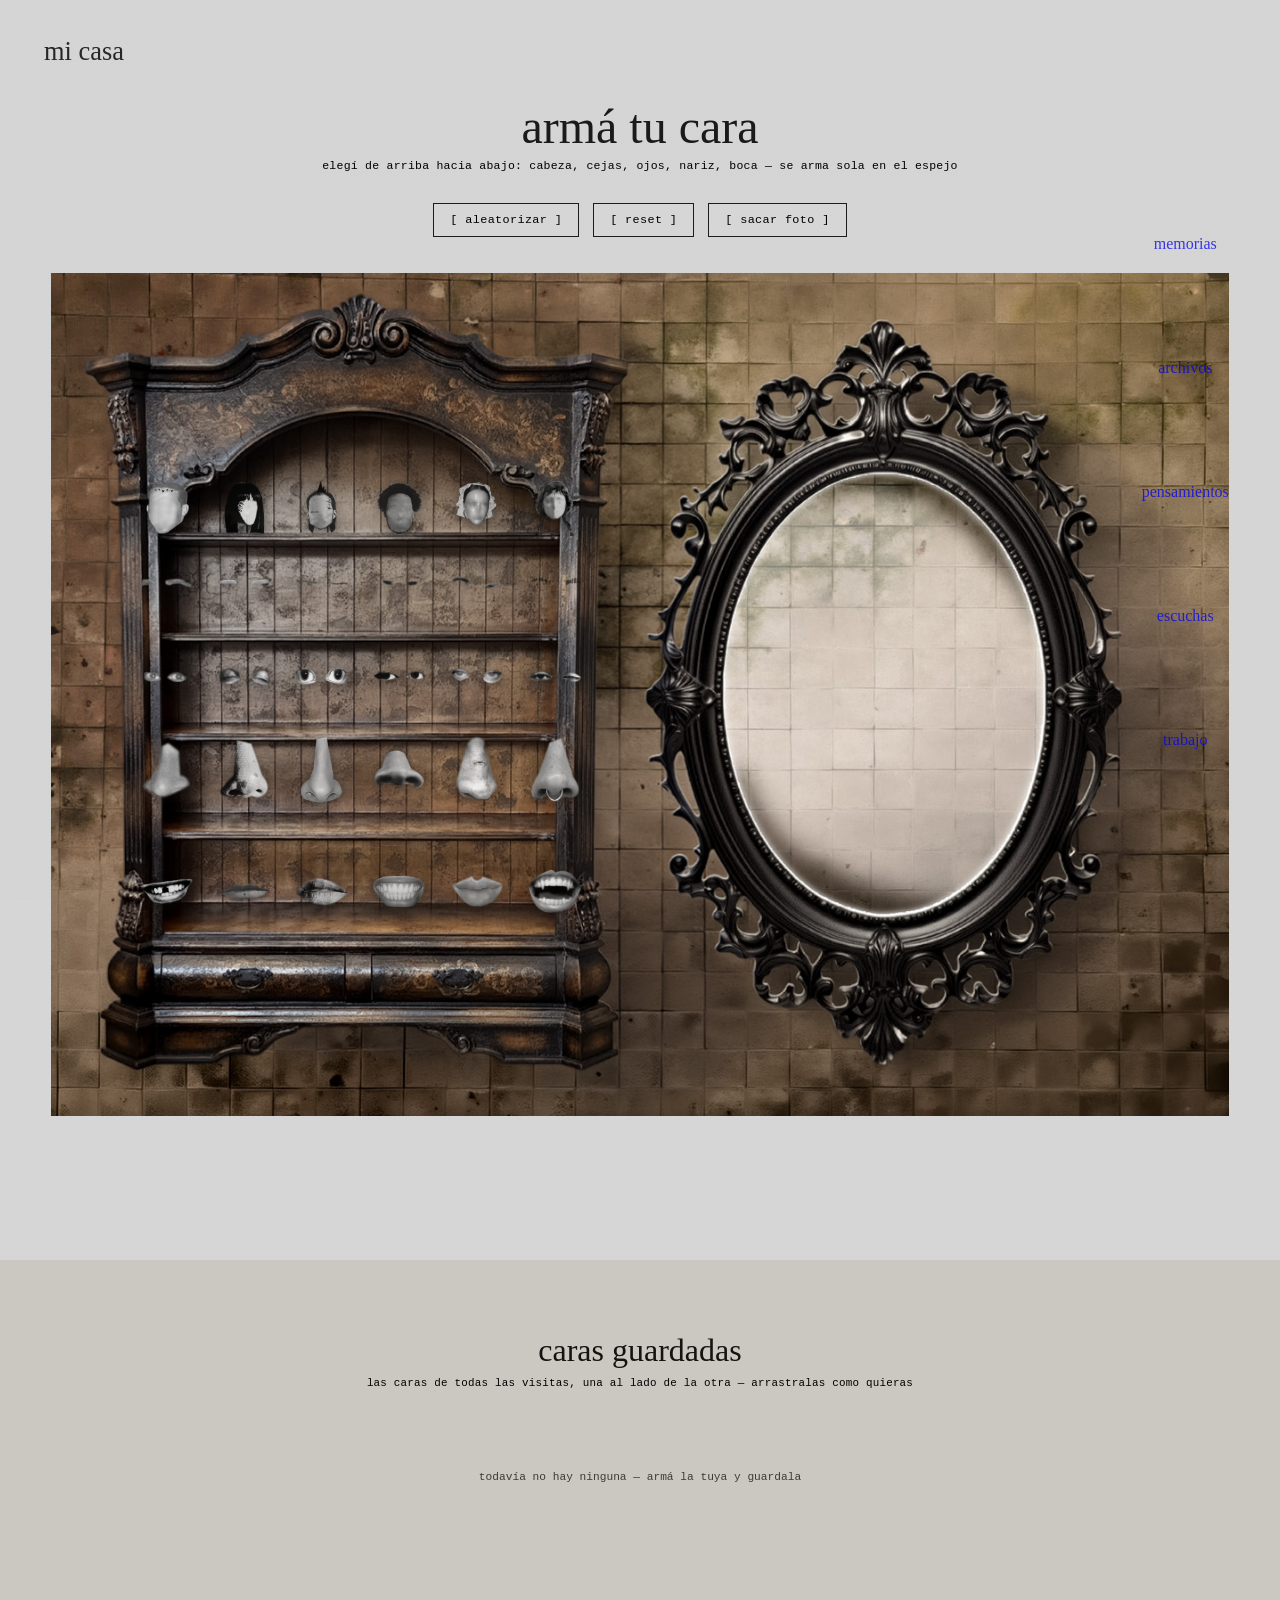
==== armate-tu-cara.html @ b14b47c4 "Armá tu cara: galería compartida de caras guardadas, con nombre "Sacar foto" ahora abre GUARDAR.EXE " ====
<!doctype html>
<html lang="es">
<head>
<meta charset="UTF-8">
<meta name="viewport" content="width=device-width, initial-scale=1.0">
<title>Armá tu cara — Sala de juegos — Mi Casa</title>
<link rel="stylesheet" href="style.css">
<style>

  :root { --room-paper: #D6D6D6; }

  html, body { margin: 0; min-height: 100%; }
  body { background: var(--room-paper); }

  .grain {
    position: fixed;
    inset: 0;
    pointer-events: none;
    opacity: 0.045;
    mix-blend-mode: multiply;
    background-image: url("data:image/svg+xml,%3Csvg xmlns='http://www.w3.org/2000/svg' width='120' height='120'%3E%3Cfilter id='n'%3E%3CfeTurbulence type='fractalNoise' baseFrequency='0.9' numOctaves='2' stitchTiles='stitch'/%3E%3C/filter%3E%3Crect width='100%25' height='100%25' filter='url(%23n)'/%3E%3C/svg%3E");
  }

  .home-anchor {
    position: fixed;
    top: 36px;
    left: 44px;
    font-family: 'Cardinal', serif;
    font-size: 1.65rem;
    color: var(--ink);
    text-decoration: none;
    opacity: 0.82;
    z-index: 30;
  }
  .home-anchor:hover { opacity: 1; text-decoration: none; }

  .umbrales {
    position: fixed;
    top: 50%;
    transform: translateY(-50%);
    right: 4vw;
    z-index: 30;
    display: flex;
    flex-direction: column;
    align-items: center;
    gap: 22px;
  }
  .umbral { display: flex; flex-direction: column; align-items: center; gap: 6px; text-decoration: none; }
  .umbral img {
    height: 78px; width: auto; display: block; opacity: 0.75;
    filter: drop-shadow(0 8px 14px rgba(32,29,25,0.18));
    transition: transform 0.35s cubic-bezier(.2,.8,.3,1), opacity 0.35s ease;
  }
  .umbral-label { font-family: 'Cardinal', serif; font-size: 1rem; color: var(--ink); opacity: 0.75; }
  .umbral:hover img { transform: scale(1.1); opacity: 1; }

  /* ---------- armá tu cara ---------- */
  .room-wrap {
    position: relative;
    z-index: 5;
    padding: 11vh 0 10vh 0;
  }

  .room-title {
    font-family: 'Cardinal', serif;
    font-size: 3rem;
    color: var(--ink);
    opacity: 0.88;
    text-align: center;
    margin: 0 9vw 0.5vh 9vw;
  }

  .room-subtitle {
    font-family: ui-monospace, 'SFMono-Regular', Menlo, Consolas, monospace;
    font-size: 0.72rem;
    color: var(--mist);
    letter-spacing: 0.02em;
    text-align: center;
    margin: 0 9vw 3.5vh 9vw;
  }

  .toolbar {
    display: flex;
    justify-content: center;
    gap: 14px;
    margin: 0 0 4vh 0;
  }
  .toolbar button {
    background: var(--room-paper);
    border: 1px solid #1C1C1A;
    color: var(--ink);
    font-family: ui-monospace, 'SFMono-Regular', Menlo, Consolas, monospace;
    font-size: 0.74rem;
    letter-spacing: 0.03em;
    padding: 9px 16px;
    cursor: inherit;
  }
  .toolbar button:active { background: #bcbab0; }

  /* ---------- escena de escritorio: mueble + espejo tal cual el fondo ---------- */
  .scene-wrap { width: min(92vw, 1322px); margin: 0 auto; }

  .scene {
    position: relative;
    width: 100%;
    aspect-ratio: 1322 / 946;
    background-image: url('assets/fondobano.jpg');
    background-size: 100% 100%;
  }

  .shelf-row {
    position: absolute;
    left: 6.8%;
    width: 39%;
    display: flex;
    align-items: center;
    gap: 1.4%;
    overflow: hidden;
  }
  .shelf-row[data-row="cabeza"] { top: 24.6%; height: 6.6%; }
  .shelf-row[data-row="cejas"]  { top: 31.2%; height: 11.1%; }
  .shelf-row[data-row="ojos"]   { top: 42.3%; height: 11.1%; }
  .shelf-row[data-row="nariz"]  { top: 53.4%; height: 11.1%; }
  .shelf-row[data-row="boca"]   { top: 64.5%; height: 17.8%; }

  /* cada miniatura reparte un espacio igual dentro de su fila (nunca
     se sale del mueble) y la imagen se contiene adentro preservando
     su propia relación de aspecto */
  .shelf-row .thumb-btn {
    flex: 1 1 0;
    min-width: 0;
    height: 100%;
    display: flex;
    align-items: center;
    justify-content: center;
  }
  .shelf-row .thumb-btn img { max-width: 100%; max-height: 100%; width: auto; height: auto; }

  .thumb-btn {
    background: none;
    border: none;
    padding: 0;
    margin: 0;
    cursor: inherit;
    display: block;
  }
  .thumb-btn img {
    height: 100%;
    width: auto;
    display: block;
    pointer-events: none;
    filter: drop-shadow(0 3px 5px rgba(20,18,15,0.45));
    opacity: 0.92;
    transition: transform 0.18s cubic-bezier(.3,1.6,.4,1), filter 0.18s ease, opacity 0.18s ease;
  }
  .thumb-btn:hover img { transform: scale(1.14); opacity: 1; }
  .thumb-btn.is-selected img {
    opacity: 1;
    filter: drop-shadow(0 3px 5px rgba(20,18,15,0.45)) drop-shadow(0 0 9px rgba(255,214,140,0.85));
  }
  .thumb-btn.is-pop img { animation: thumb-pop 0.32s cubic-bezier(.3,1.6,.4,1); }
  @keyframes thumb-pop {
    0%   { transform: scale(1); }
    45%  { transform: scale(1.32); }
    100% { transform: scale(1.14); }
  }

  /* cara dentro del espejo — ver spec: cada capa position:absolute,
     left:50%, translateX(-50%), top/width propios (--t/--w/--l), con
     z-index fijo por capa. --l existe para poder correr el centro
     horizontal de una pieza puntual si algún asset queda descentrado */
  .mirror-face {
    position: absolute;
    left: 57.0%;
    top: 23.7%;
    width: 27.3%;
    height: 52.6%;
  }
  .face-layer {
    position: absolute;
    left: var(--l, 50%);
    top: var(--t, 0%);
    width: var(--w, 100%);
    transform: translateX(-50%) scale(0.88);
    opacity: 0;
    transition: opacity 0.26s ease, transform 0.26s cubic-bezier(.3,1.3,.4,1), top 0.3s ease;
    pointer-events: none;
  }
  .face-layer.is-visible { opacity: 1; transform: translateX(-50%) scale(1); }
  .face-layer img { display: block; width: 100%; height: auto; }
  /* cejas/ojos/nariz/boca se pueden arrastrar una vez elegidas (la
     cabeza no: es la base de todo lo demás) — ver makeLayerDraggable */
  .face-layer:not([data-layer="cabeza"]).is-visible {
    pointer-events: auto;
    cursor: grab;
    touch-action: none;
  }
  .face-layer.is-dragging {
    cursor: grabbing;
    z-index: 10;
    transition: none; /* 1:1 con el mouse mientras se arrastra, sin el easing normal */
  }
  /* el enunciado daba top:30/36/48/62 asumiendo que el dibujo arranca
     justo en el borde superior de cada PNG — en la práctica cada
     pieza tiene su propio margen transparente interno (bbox de alpha
     bien adentro del lienzo de 1080x1080), y la cabeza (--w:100%)
     tampoco llena el contenedor entero. Estos valores son solo el
     estado inicial antes de que corra el script: en cuanto se elige
     (o se randomiza) una pieza, applyDynamicPositions() los pisa según
     qué cabeza está puesta — ver CABEZA_ANCHORS más abajo. */
  .face-layer[data-layer="cabeza"] { z-index: 1; --t: 6%;    --w: 112%; }
  .face-layer[data-layer="cejas"]  { z-index: 4; --t: 25.7%; --w: 42%; }
  .face-layer[data-layer="ojos"]   { z-index: 3; --t: 32.3%; --w: 42%; }
  .face-layer[data-layer="nariz"]  { z-index: 2; --t: 41.3%; --w: 14%; }
  .face-layer[data-layer="boca"]   { z-index: 2; --t: 48.5%; --w: 26%; }

  /* ---------- mobile: espejo fijo arriba + filas apiladas scrolleables ---------- */
  .mobile-mirror, .rows-mobile { display: none; }

  @media (max-width: 720px) {
    .home-anchor { top: 20px; left: 20px; font-size: 1.3rem; }
    .umbrales {
      top: auto; bottom: 0; left: 0; right: 0; transform: none;
      width: 100%; flex-direction: row; justify-content: center; gap: 26px;
      padding: 18px 0 12px 0;
      background-image: url('assets/barra.jpg'); background-size: cover; background-position: center;
    }
    .umbral img { height: 40px; filter: drop-shadow(0 4px 5px rgba(0,0,0,0.55)) drop-shadow(0 0 7px rgba(0,0,0,0.4)); }
    .umbral-label { font-size: 0.86rem; opacity: 1; color: #1C1C1A; background: rgba(238,232,220,0.88); padding: 2px 7px; border-radius: 2px; }

    .room-wrap { padding: 8vh 0 20vh 0; }
    .room-title { font-size: 2.1rem; margin: 0 6vw 0.5vh 6vw; }
    .room-subtitle { margin: 0 6vw 3vh 6vw; }

    .scene-wrap { display: none; }

    .mobile-mirror {
      display: block;
      position: sticky;
      top: 0;
      z-index: 15;
      background: var(--room-paper);
      padding: 10px 0 12px 0;
      box-shadow: 0 8px 14px -6px rgba(20,18,15,0.35);
    }
    .mobile-mirror-scene {
      position: relative;
      width: min(66vw, 300px);
      margin: 0 auto;
      aspect-ratio: 672 / 910;
      background-image: url('assets/armar-cara/espejo-solo.jpg');
      background-size: 100% 100%;
    }
    .mirror-face-mobile {
      position: absolute;
      left: 15.5%;
      top: 23.5%;
      width: 53.7%;
      height: 54.7%;
    }

    .rows-mobile { display: block; padding: 3vh 0 0 0; }
    .row-mobile { margin: 0 0 3.2vh 0; }
    .row-mobile-label {
      font-family: ui-monospace, 'SFMono-Regular', Menlo, Consolas, monospace;
      font-size: 0.7rem;
      letter-spacing: 0.04em;
      color: var(--mist);
      margin: 0 6vw 10px 6vw;
    }
    .row-mobile-strip {
      display: flex;
      gap: 16px;
      overflow-x: auto;
      padding: 4px 6vw 10px 6vw;
      -webkit-overflow-scrolling: touch;
    }
    .row-mobile-strip .thumb-btn { height: 82px; }
    .row-mobile-strip[data-row="cabeza"] .thumb-btn { height: 110px; }
    .row-mobile-strip[data-row="boca"] .thumb-btn { height: 62px; }
  }

  /* ---------- panel de calibración (?dev=1) ---------- */
  #devPanel {
    position: fixed;
    right: 14px;
    bottom: 14px;
    z-index: 60;
    width: 258px;
    max-height: 82vh;
    overflow-y: auto;
    background: #1C1C1A;
    color: #D4D2C8;
    font-family: ui-monospace, 'SFMono-Regular', Menlo, Consolas, monospace;
    font-size: 0.68rem;
    border: 1px solid #000;
    padding: 10px;
  }
  #devPanel h3 { margin: 10px 0 4px 0; font-size: 0.72rem; opacity: 0.85; }
  #devPanel h3:first-child { margin-top: 0; }
  #devPanel label { display: block; margin: 5px 0 2px 0; opacity: 0.85; }
  #devPanel input[type="range"] { width: 100%; }
  #devPanel .val { opacity: 0.6; }
  #devPanel button {
    margin-top: 10px;
    width: 100%;
    background: #D4D2C8;
    color: #1C1C1A;
    border: 1px solid #000;
    font-family: inherit;
    font-size: 0.68rem;
    padding: 7px 4px;
    cursor: inherit;
  }
  #devPanel pre {
    white-space: pre-wrap;
    word-break: break-all;
    background: #000;
    padding: 6px;
    margin-top: 8px;
    max-height: 140px;
    overflow: auto;
  }

  /* ---------- galería de caras guardadas (abajo, compartida entre
     visitantes) — misma idea que "dejá tu foto" de la home: ventanas
     libres con --pos-x/--pos-y/--base-rotate/--pos-scale (persistidas),
     más un balanceo ambiental sutil y propio de cada una (--float-*,
     solo visual, nunca se guarda) ---------- */
  .caras-section {
    position: relative;
    z-index: 2;
    background: #cac8c0;
    padding: 8vh 6vw 10vh 6vw;
    margin-top: 6vh;
  }
  .caras-title {
    font-family: 'Cardinal', serif;
    font-size: 2rem;
    color: var(--ink);
    opacity: 0.9;
    text-align: center;
  }
  .caras-hint {
    font-family: ui-monospace, 'SFMono-Regular', Menlo, Consolas, monospace;
    font-size: 0.68rem;
    color: var(--mist);
    letter-spacing: 0.02em;
    text-align: center;
    margin: 8px 0 5vh 0;
  }
  .caras-collection {
    position: relative;
    width: 100%;
    max-width: 1000px;
    min-height: 70vh;
    margin: 0 auto;
  }
  .caras-empty {
    position: absolute;
    top: 6%;
    left: 50%;
    transform: translateX(-50%);
    font-family: ui-monospace, 'SFMono-Regular', Menlo, Consolas, monospace;
    font-size: 0.7rem;
    color: var(--mist);
    opacity: 0.7;
    white-space: nowrap;
  }
  .caras-empty[hidden] { display: none; }

  .cara-window {
    position: absolute;
    left: var(--pos-x, 0%);
    top: var(--pos-y, 0%);
    scale: var(--pos-scale, 1);
    transform-origin: top left;
    width: 190px;
    max-width: 60vw;
    background: #D4D2C8;
    border: 1px solid #1C1C1A;
    box-shadow: 3px 3px 0 rgba(0,0,0,0.22);
    font-family: ui-monospace, 'SFMono-Regular', Menlo, Consolas, monospace;
    animation: cara-float var(--float-dur, 11s) ease-in-out infinite;
    animation-delay: var(--float-delay, 0s);
  }
  @keyframes cara-float {
    0%, 100% { translate: 0px 0px; rotate: var(--base-rotate, 0deg); }
    50% { translate: var(--float-dx, 0px) var(--float-dy, 0px); rotate: calc(var(--base-rotate, 0deg) + var(--float-drot, 0deg)); }
  }
  .cara-window.is-dragging { z-index: 15; animation-play-state: paused; }
  .cara-window.is-remote-moving { transition: left 0.4s ease, top 0.4s ease; }

  .cara-window .win-titlebar {
    display: flex;
    align-items: center;
    justify-content: space-between;
    background: #1C1C1A;
    color: #D4D2C8;
    padding: 5px 6px 5px 8px;
    font-size: 0.68rem;
    letter-spacing: 0.03em;
    white-space: nowrap;
    overflow: hidden;
    text-overflow: ellipsis;
    cursor: move;
    -webkit-user-select: none;
    user-select: none;
  }
  .cara-window .win-body { padding: 8px; }
  .cara-window .win-body img {
    display: block;
    width: 100%;
    height: auto;
  }

  @media (max-width: 720px) {
    .caras-section { padding: 6vh 6vw 9vh 6vw; }
    .caras-title { font-size: 1.7rem; }
    .caras-collection { min-height: 56vh; }
    .cara-window { width: 62%; }
  }

  /* ---------- modal de guardar la cara (preview + nombre) ---------- */
  .cara-confirm {
    position: fixed;
    inset: 0;
    z-index: 80;
    display: grid;
    place-items: center;
    padding: 5dvh 5vw;
    background: rgba(20,18,15,0.55);
  }
  .cara-confirm[hidden] { display: none; }
  .cara-confirm-window {
    width: 260px;
    max-width: 86vw;
    max-height: 90dvh;
    overflow-y: auto;
    background: #D4D2C8;
    border: 1px solid #1C1C1A;
    box-shadow: 4px 4px 0 rgba(0,0,0,0.3);
    font-family: ui-monospace, 'SFMono-Regular', Menlo, Consolas, monospace;
  }
  .cara-confirm-window .win-titlebar {
    display: flex; align-items: center; justify-content: space-between;
    background: #1C1C1A; color: #D4D2C8; padding: 5px 6px 5px 8px;
    font-size: 0.72rem; letter-spacing: 0.04em;
  }
  .cara-confirm-window .win-btn {
    width: 15px; height: 15px; padding: 0;
    background: #D4D2C8; color: #1C1C1A; border: 1px solid #1C1C1A;
    font-family: inherit; font-size: 0.68rem; line-height: 1;
    display: flex; align-items: center; justify-content: center; cursor: inherit;
  }
  .cara-confirm-window .win-body { padding: 10px; }
  .cara-confirm-preview {
    display: block;
    width: 100%;
    height: auto;
    max-height: 46vh;
    object-fit: contain;
    background: repeating-conic-gradient(#e4e2da 0% 25%, #D4D2C8 0% 50%) 0 / 14px 14px;
    border: 1px solid #1C1C1A;
  }
  .cara-name-input {
    display: block; width: 100%; margin-top: 8px;
    background: #fff; border: 1px solid #1C1C1A; padding: 8px;
    font-family: inherit; font-size: 0.78rem; color: #1C1C1A; box-sizing: border-box;
  }
  .cara-name-input:focus { outline: 2px solid #1C1C1A; outline-offset: 1px; }
  .cara-save-status {
    margin-top: 8px; font-size: 0.64rem; letter-spacing: 0.03em;
    text-align: center; color: #1C1C1A; opacity: 0.75;
  }
  .cara-save-status[data-error="true"] { color: #7a1f1f; opacity: 0.9; }
  .cara-save-status[hidden] { display: none; }
  .cara-confirm-actions { display: flex; gap: 8px; margin-top: 8px; }
  .cara-confirm-actions button {
    flex: 1; background: #D4D2C8; border: 1px solid #1C1C1A;
    padding: 10px 4px; font-family: inherit; font-size: 0.68rem;
    letter-spacing: 0.03em; cursor: inherit;
  }
  .cara-confirm-actions button:active { background: #bcbab0; }
  .cara-confirm-actions button:disabled { opacity: 0.55; cursor: default; }

  /* ---------- aviso flotante (hint de arrastre, avisos de guardado) ---------- */
  .toast {
    position: fixed;
    left: 50%;
    bottom: 28px;
    transform: translateX(-50%) translateY(10px);
    z-index: 40;
    max-width: 86vw;
    text-align: center;
    background: #1C1C1A;
    color: #D4D2C8;
    font-family: ui-monospace, 'SFMono-Regular', Menlo, Consolas, monospace;
    font-size: 0.72rem;
    letter-spacing: 0.02em;
    padding: 10px 16px;
    border: 1px solid #000;
    opacity: 0;
    pointer-events: none;
    transition: opacity 0.3s ease, transform 0.3s ease;
  }
  .toast.is-shown { opacity: 0.95; transform: translateX(-50%) translateY(0); }

  @media (max-width: 720px) {
    .toast { bottom: 92px; } /* arriba de la barra fija de "umbrales" */
  }

</style>
</head>
<body>

<div class="grain"></div>

<a href="index.html" class="home-anchor">mi casa</a>

<div class="umbrales">
  <a href="memorias.html" class="umbral" aria-label="ir a Memorias">
    <img src="assets/iconos/ventana-redonda-memorias.png" alt="">
    <span class="umbral-label">memorias</span>
  </a>
  <a href="archivos.html" class="umbral" aria-label="ir a Archivos">
    <img src="assets/iconos/puerta-archivos.png" alt="">
    <span class="umbral-label">archivos</span>
  </a>
  <a href="pensamientos.html" class="umbral" aria-label="ir a Pensamientos">
    <img src="assets/iconos/buzon-pensamientos.png" alt="">
    <span class="umbral-label">pensamientos</span>
  </a>
  <a href="escuchas.html" class="umbral" aria-label="ir a Escuchas">
    <img src="assets/iconos/puerta-escuchas.png" alt="">
    <span class="umbral-label">escuchas</span>
  </a>
  <a href="trabajo.html" class="umbral" aria-label="ir a Trabajo">
    <img src="assets/iconos/ventana-vieja-trabajo.png" alt="">
    <span class="umbral-label">trabajo</span>
  </a>
</div>

<div class="room-wrap">
  <div class="room-title">armá tu cara</div>
  <div class="room-subtitle">elegí de arriba hacia abajo: cabeza, cejas, ojos, nariz, boca — se arma sola en el espejo</div>

  <div class="toolbar">
    <button id="btnRandom" type="button">[ aleatorizar ]</button>
    <button id="btnReset" type="button">[ reset ]</button>
    <button id="btnCapture" type="button">[ sacar foto ]</button>
  </div>

  <!-- ---------- desktop / tablet: mueble + espejo completos ---------- -->
  <div class="scene-wrap">
    <div class="scene" id="scene">
      <div class="shelf-row" data-row="cabeza"></div>
      <div class="shelf-row" data-row="cejas"></div>
      <div class="shelf-row" data-row="ojos"></div>
      <div class="shelf-row" data-row="nariz"></div>
      <div class="shelf-row" data-row="boca"></div>

      <div class="mirror-face" id="mirrorFaceDesktop">
        <div class="face-layer" data-layer="cabeza"><img alt=""></div>
        <div class="face-layer" data-layer="cejas"><img alt=""></div>
        <div class="face-layer" data-layer="ojos"><img alt=""></div>
        <div class="face-layer" data-layer="nariz"><img alt=""></div>
        <div class="face-layer" data-layer="boca"><img alt=""></div>
      </div>
    </div>
  </div>

  <!-- ---------- mobile: espejo fijo arriba + filas apiladas ---------- -->
  <div class="mobile-mirror">
    <div class="mobile-mirror-scene">
      <div class="mirror-face-mobile" id="mirrorFaceMobile">
        <div class="face-layer" data-layer="cabeza"><img alt=""></div>
        <div class="face-layer" data-layer="cejas"><img alt=""></div>
        <div class="face-layer" data-layer="ojos"><img alt=""></div>
        <div class="face-layer" data-layer="nariz"><img alt=""></div>
        <div class="face-layer" data-layer="boca"><img alt=""></div>
      </div>
    </div>
  </div>

  <div class="rows-mobile" id="rowsMobile"></div>
</div>

<section class="caras-section">
  <div class="caras-title">caras guardadas</div>
  <div class="caras-hint">las caras de todas las visitas, una al lado de la otra — arrastralas como quieras</div>
  <div class="caras-collection" id="carasCollection">
    <div class="caras-empty" id="carasEmpty">todavía no hay ninguna — armá la tuya y guardala</div>
  </div>
</section>

<div class="cara-confirm" id="caraConfirm" hidden>
  <div class="cara-confirm-window">
    <div class="win-titlebar">
      <span>GUARDAR.EXE</span>
      <button class="win-btn" id="caraConfirmClose" type="button" aria-label="cerrar">x</button>
    </div>
    <div class="win-body">
      <img id="caraPreviewImg" alt="" class="cara-confirm-preview">
      <input type="text" id="caraNameInput" class="cara-name-input" placeholder="nombre_de_archivo" maxlength="24">
      <div class="cara-save-status" id="caraSaveStatus" hidden></div>
      <div class="cara-confirm-actions">
        <button id="caraDownload" type="button">descargar</button>
        <button id="caraSave" type="button">guardar</button>
      </div>
    </div>
  </div>
</div>

<div id="devPanel" hidden></div>
<div class="toast" id="toast"></div>

<script src="https://cdn.jsdelivr.net/npm/@supabase/supabase-js@2/dist/umd/supabase.js"></script>
<script src="assets/js/photo-store.js?v=3"></script>
<script>
  var CATEGORIES = [
    { key: 'cabeza', label: 'cabezas', folder: 'cabezas 2', thumbFolder: 'cabezas', prefix: 'cabeza', count: 6 },
    { key: 'cejas',  label: 'cejas',   folder: 'cejas',     thumbFolder: 'cejas',   prefix: 'ceja',   count: 6 },
    { key: 'ojos',   label: 'ojos',    folder: 'ojos',      thumbFolder: 'ojos',    prefix: 'ojo',    count: 6 },
    { key: 'nariz',  label: 'narices', folder: 'narices 2', thumbFolder: 'narices', prefix: 'nariz',  count: 6 },
    { key: 'boca',   label: 'bocas',   folder: 'bocas 2',   thumbFolder: 'bocas',   prefix: 'boca',   count: 6 }
  ];

  var state = { cabeza: null, cejas: null, ojos: null, nariz: null, boca: null };

  // la cabeza se compone con el PNG completo (define el ancho/alto del
  // contenedor), pero cejas/ojos/nariz/boca vienen con un margen
  // transparente enorme e irregular en su lienzo de 1080x1080 — para
  // que el --top/--width de cada capa posicione lo que realmente se
  // VE (y no un cuadrado casi vacío), se usa una versión recortada al
  // contenido real (bbox de alfa + padding chico) para la composición
  // en el espejo, generada aparte de las miniaturas de las filas.
  function fullPath(cat, i) {
    if (cat.key === 'cabeza') return 'assets/' + cat.folder + '/' + cat.prefix + i + '.png';
    return 'assets/armar-cara/render/' + cat.key + '/' + cat.prefix + i + '.png';
  }
  function thumbPath(cat, i) { return 'assets/armar-cara/thumbs/' + cat.thumbFolder + '/' + cat.prefix + i + '.png'; }

  // ---------- filas de miniaturas (desktop, sobre el mueble) ----------
  CATEGORIES.forEach(function (cat) {
    var row = document.querySelector('.shelf-row[data-row="' + cat.key + '"]');
    for (var i = 1; i <= cat.count; i++) {
      row.appendChild(makeThumbBtn(cat, i));
    }
  });

  // ---------- filas apiladas (mobile) ----------
  var rowsMobile = document.getElementById('rowsMobile');
  CATEGORIES.forEach(function (cat) {
    var wrap = document.createElement('div');
    wrap.className = 'row-mobile';

    var label = document.createElement('div');
    label.className = 'row-mobile-label';
    label.textContent = cat.label;
    wrap.appendChild(label);

    var strip = document.createElement('div');
    strip.className = 'row-mobile-strip';
    strip.dataset.row = cat.key;
    for (var i = 1; i <= cat.count; i++) {
      strip.appendChild(makeThumbBtn(cat, i));
    }
    wrap.appendChild(strip);
    rowsMobile.appendChild(wrap);
  });

  function makeThumbBtn(cat, i) {
    var btn = document.createElement('button');
    btn.type = 'button';
    btn.className = 'thumb-btn';
    btn.dataset.category = cat.key;
    btn.dataset.index = i;
    var img = document.createElement('img');
    img.src = thumbPath(cat, i);
    img.alt = cat.label + ' ' + i;
    btn.appendChild(img);
    btn.addEventListener('click', function () { selectPiece(cat, i, btn); });
    return btn;
  }

  // ---------- posición dinámica de cada capa según la cabeza Y la
  // pieza elegidas ----------
  // las cabezas no están recortadas parejo: algunas tienen mucho pelo
  // (la cara real es una porción chica del lienzo de 1080x1080) y
  // otras casi no tienen margen (la cara ocupa casi todo el lienzo).
  // Un mismo "top" fijo para cejas/ojos/nariz/boca quedaba bien para
  // algunas cabezas y mal para otras. Estos rangos [inicio,fin] son la
  // franja real (bbox de alfa, medida por script) donde cada cabeza
  // tiene cara dentro de su propio lienzo — con esto, las capas se
  // reubican dentro de ESA franja en vez de en una posición fija.
  // cada cabeza es un dibujo distinto (no una plantilla pareja): el
  // nivel real de cejas/ojos/nariz/boca dentro del lienzo de 1080x1080
  // se midió a ojo, cabeza por cabeza, mirando dónde cae la frente,
  // los ojos (o las marcas guía, en las cabezas "en blanco" como la 5),
  // la nariz y la boca de CADA dibujo — un cálculo genérico a partir
  // del contorno (bbox) no sirve porque, por ejemplo, la cabeza 5 tiene
  // el mentón muy alargado sin cara ahí, y la 6 tiene una melena enorme
  // que no es cara. Valores en % del contenedor de la cara.
  // estos números están en % de la altura del contenedor .mirror-face,
  // que a su vez está calibrado al óvalo real del espejo — si el
  // tamaño/proporción de .mirror-face cambia, hay que reescalar estos
  // valores por la misma razón (nuevo R / viejo R) para que sigan
  // apuntando al mismo lugar físico dentro de cada cabeza.
  // valores base (con la cabeza a --t:0%/--w:100% pegada al borde de
  // arriba del contenedor) — HEAD_TOP_OFFSET/HEAD_SCALE los llevan a
  // los valores reales que se aplican (cabeza más abajo y más grande,
  // para que quede centrada en el óvalo en vez de pegada arriba).
  var HEAD_TOP_OFFSET = 6;   // % del contenedor que baja la cabeza
  var HEAD_SCALE = 1.12;     // cuánto se agranda la cabeza (y todo lo demás con ella)
  var CABEZA_ANCHORS_BASE = {
    1: { cejas: 25.2, ojos: 29.0, nariz: 35.5, boca: 43.7 },
    2: { cejas: 26.1, ojos: 32.7, nariz: 42.0, boca: 49.3 },
    3: { cejas: 24.1, ojos: 28.0, nariz: 34.5, boca: 42.9 },
    4: { cejas: 24.6, ojos: 31.9, nariz: 41.4, boca: 48.6 },
    5: { cejas: 23.4, ojos: 26.7, nariz: 33.8, boca: 41.6 },
    6: { cejas: 20.3, ojos: 26.1, nariz: 34.8, boca: 42.0 }
  };
  var DEFAULT_ANCHORS_BASE = { cejas: 25.7, ojos: 32.3, nariz: 41.3, boca: 48.5 };

  // dónde cae el CENTRO horizontal de la cara de cada cabeza dentro de
  // su propio lienzo de 1080x1080 (bbox de alfa) — ninguna cabeza
  // viene perfectamente centrada en su lienzo, así que si cejas/ojos/
  // nariz/boca se dejan siempre en el centro del contenedor (50%)
  // quedan corridas respecto a la cara real de esa cabeza puntual.
  var CABEZA_FACE_FX = { 1: 0.45, 2: 0.4426, 3: 0.45, 4: 0.4898, 5: 0.50, 6: 0.5005 };

  function scaleAnchors(base) {
    var out = {};
    for (var k in base) out[k] = HEAD_TOP_OFFSET + base[k] * HEAD_SCALE;
    return out;
  }
  var CABEZA_ANCHORS = {};
  for (var ci in CABEZA_ANCHORS_BASE) CABEZA_ANCHORS[ci] = scaleAnchors(CABEZA_ANCHORS_BASE[ci]);
  var DEFAULT_ANCHORS = scaleAnchors(DEFAULT_ANCHORS_BASE);

  // alto/ancho (bbox recortado) de cada asset individual de
  // cejas/ojos/nariz/boca, medido una vez sobre los PNG ya recortados
  // en assets/armar-cara/render/ — se usa junto con --w para saber
  // cuánto ocupa en alto esa pieza puntual dentro del contenedor.
  var FEATURE_ASPECT = {
    cejas: [0.201, 0.121, 0.098, 0.167, 0.244, 0.224],
    ojos:  [0.290, 0.332, 0.319, 0.195, 0.303, 0.215],
    nariz: [1.158, 1.207, 1.551, 0.759, 1.527, 1.345],
    boca:  [0.497, 0.362, 0.562, 0.612, 0.645, 0.816]
  };
  var FEATURE_WIDTH_BASE = { cejas: 42, ojos: 42, nariz: 14, boca: 26 };
  var FEATURE_WIDTH = {};
  for (var fk in FEATURE_WIDTH_BASE) FEATURE_WIDTH[fk] = FEATURE_WIDTH_BASE[fk] * HEAD_SCALE;
  // ancho/alto real de .mirror-face: (27.3%*1322) / (52.6%*946)
  var R_CONTAINER = 0.7253;

  function parseIndex(path) {
    var m = path && path.match(/(\d+)\.png$/);
    return m ? parseInt(m[1], 10) : null;
  }

  // ---------- aviso flotante reutilizable (hint de arrastre, avisos) ----------
  var toastEl = document.getElementById('toast');
  var toastTimer = null;
  function showToast(text, duration) {
    toastEl.textContent = text;
    toastEl.classList.add('is-shown');
    clearTimeout(toastTimer);
    toastTimer = setTimeout(function () { toastEl.classList.remove('is-shown'); }, duration || 4000);
  }
  function hideToast() {
    toastEl.classList.remove('is-shown');
    clearTimeout(toastTimer);
  }

  // ---------- posición manual (arrastre) ----------
  // cejas/ojos/nariz/boca se pueden reacomodar a mano una vez puestas
  // (la cabeza no: es la base). Mientras no se arrastró nada para una
  // categoría, applyDynamicPositions() sigue calculando su lugar según
  // la cabeza elegida (de arriba); en cuanto se arrastra, esa posición
  // puntual pisa el cálculo hasta que se elija otra pieza para esa
  // categoría o se haga reset.
  var manualPos = { cejas: null, ojos: null, nariz: null, boca: null };
  var DRAG_MIN = -20, DRAG_MAX = 120;
  function clampDrag(v) { return Math.min(DRAG_MAX, Math.max(DRAG_MIN, v)); }

  function applyManualPos(key, t, l) {
    document.querySelectorAll('.face-layer[data-layer="' + key + '"]').forEach(function (el) {
      el.style.setProperty('--t', t + '%');
      el.style.setProperty('--l', l + '%');
    });
  }

  var dragHintShown = false;
  function maybeShowDragHint() {
    if (dragHintShown) return;
    dragHintShown = true;
    showToast('podés arrastrar las piezas para acomodarlas en la cara', 5000);
  }

  function makeLayerDraggable(layerEl) {
    var key = layerEl.dataset.layer;
    if (key === 'cabeza') return; // la base no se mueve
    var dragId = null, startClientX = 0, startClientY = 0, startL = 50, startT = 0;

    layerEl.addEventListener('pointerdown', function (e) {
      if (!state[key]) return; // todavía no hay nada elegido ahí: nada que arrastrar
      hideToast();
      var container = layerEl.parentElement; // .mirror-face / .mirror-face-mobile
      dragId = e.pointerId;
      startClientX = e.clientX;
      startClientY = e.clientY;
      var cs = getComputedStyle(layerEl);
      startL = parseFloat(cs.getPropertyValue('--l')) || 50;
      startT = parseFloat(cs.getPropertyValue('--t')) || 0;
      layerEl.classList.add('is-dragging');
      layerEl.setPointerCapture(e.pointerId);
      e.preventDefault();
    });

    layerEl.addEventListener('pointermove', function (e) {
      if (dragId !== e.pointerId) return;
      var rect = layerEl.parentElement.getBoundingClientRect();
      var newL = clampDrag(startL + (e.clientX - startClientX) / rect.width * 100);
      var newT = clampDrag(startT + (e.clientY - startClientY) / rect.height * 100);
      applyManualPos(key, newT, newL);
    });

    function endDrag(e) {
      if (dragId !== e.pointerId) return;
      dragId = null;
      layerEl.classList.remove('is-dragging');
      var cs = getComputedStyle(layerEl);
      manualPos[key] = {
        t: parseFloat(cs.getPropertyValue('--t')) || 0,
        l: parseFloat(cs.getPropertyValue('--l')) || 50
      };
    }
    layerEl.addEventListener('pointerup', endDrag);
    layerEl.addEventListener('pointercancel', endDrag);
  }

  function applyDynamicPositions() {
    var cabezaIdx = state.cabeza ? parseIndex(state.cabeza) : null;
    var anchors = (cabezaIdx && CABEZA_ANCHORS[cabezaIdx]) ? CABEZA_ANCHORS[cabezaIdx] : DEFAULT_ANCHORS;
    // centro horizontal real de la cara de la cabeza elegida, llevado a
    // % del contenedor (--l:50% + width:HEAD_SCALE*100% de la cabeza)
    var fx = cabezaIdx && CABEZA_FACE_FX[cabezaIdx] ? CABEZA_FACE_FX[cabezaIdx] : 0.5;
    var centerX = 50 + (fx - 0.5) * (HEAD_SCALE * 100);

    ['cejas', 'ojos', 'nariz', 'boca'].forEach(function (key) {
      if (!state[key]) return;
      var idx = parseIndex(state[key]);
      if (!idx) return;
      var w = FEATURE_WIDTH[key];
      var t, l;
      if (manualPos[key]) {
        t = manualPos[key].t;
        l = manualPos[key].l;
      } else {
        var aspect = FEATURE_ASPECT[key][idx - 1];
        t = anchors[key] - 0.5 * w * aspect * R_CONTAINER;
        l = centerX;
      }
      document.querySelectorAll('.face-layer[data-layer="' + key + '"]').forEach(function (el) {
        el.style.setProperty('--t', t + '%');
        el.style.setProperty('--w', w + '%');
        el.style.setProperty('--l', l + '%');
      });
    });
  }

  function selectPiece(cat, i, sourceBtn) {
    state[cat.key] = fullPath(cat, i);
    if (cat.key !== 'cabeza') {
      manualPos[cat.key] = null; // pieza nueva: arranca en la posición sugerida, no en la arrastrada antes
      maybeShowDragHint();
    }
    refreshUI();

    // feedback: "pop" en todos los botones de esa pieza (desktop + mobile)
    document.querySelectorAll('.thumb-btn[data-category="' + cat.key + '"][data-index="' + i + '"]').forEach(function (btn) {
      btn.classList.add('is-pop');
      setTimeout(function () { btn.classList.remove('is-pop'); }, 320);
    });
  }

  function refreshUI() {
    // resaltar la miniatura seleccionada de cada categoría (o ninguna si es null)
    CATEGORIES.forEach(function (cat) {
      var selectedIdx = null;
      if (state[cat.key]) {
        var m = state[cat.key].match(/(\d+)\.png$/);
        if (m) selectedIdx = m[1];
      }
      document.querySelectorAll('.thumb-btn[data-category="' + cat.key + '"]').forEach(function (btn) {
        btn.classList.toggle('is-selected', selectedIdx !== null && btn.dataset.index === selectedIdx);
      });
    });

    applyDynamicPositions();

    // actualizar las dos copias de la cara (escritorio + mobile)
    document.querySelectorAll('.face-layer').forEach(function (layerEl) {
      var key = layerEl.dataset.layer;
      var img = layerEl.querySelector('img');
      var path = state[key];

      if (!path) {
        layerEl.classList.remove('is-visible');
        return;
      }
      if (img.getAttribute('src') !== path) {
        layerEl.classList.remove('is-visible');
        img.src = path;
      }
      // forzar reflow para que la transición de aparición se dispare siempre
      void layerEl.offsetWidth;
      layerEl.classList.add('is-visible');
    });
  }

  function randomize() {
    CATEGORIES.forEach(function (cat) {
      var i = 1 + Math.floor(Math.random() * cat.count);
      selectPiece(cat, i, null);
    });
  }

  function resetFace() {
    CATEGORIES.forEach(function (cat) {
      state[cat.key] = null;
      if (cat.key !== 'cabeza') manualPos[cat.key] = null;
    });
    refreshUI();
  }

  document.querySelectorAll('.face-layer[data-layer]').forEach(makeLayerDraggable);

  document.getElementById('btnRandom').addEventListener('click', randomize);
  document.getElementById('btnReset').addEventListener('click', resetFace);

  // ---------- sacar foto: compone cabeza + piezas elegidas (en orden
  // real de z-index, no el de las categorías) en un canvas aparte,
  // fondo transparente, solo la cara — y abre GUARDAR.EXE para
  // descargarla y/o mandarla a la galería compartida de abajo ----------
  function composeFaceDataURL() {
    var canvasW = 960;
    var canvasH = Math.round(canvasW / R_CONTAINER);
    var canvas = document.createElement('canvas');
    canvas.width = canvasW;
    canvas.height = canvasH;
    var ctx = canvas.getContext('2d');

    ['cabeza', 'nariz', 'boca', 'ojos', 'cejas'].forEach(function (key) {
      if (!state[key]) return;
      var layerEl = document.querySelector('#mirrorFaceDesktop .face-layer[data-layer="' + key + '"]');
      var img = layerEl && layerEl.querySelector('img');
      if (!img || !img.naturalWidth) return;
      var cs = getComputedStyle(layerEl);
      var t = parseFloat(cs.getPropertyValue('--t')) || 0;
      var l = parseFloat(cs.getPropertyValue('--l')) || 50;
      var w = parseFloat(cs.getPropertyValue('--w')) || 100;
      var widthPx = w / 100 * canvasW;
      var heightPx = widthPx * (img.naturalHeight / img.naturalWidth);
      var xPx = (l / 100 * canvasW) - widthPx / 2;
      var yPx = t / 100 * canvasH;
      ctx.drawImage(img, xPx, yPx, widthPx, heightPx);
    });

    return canvas.toDataURL('image/png');
  }

  var caraConfirmBox = document.getElementById('caraConfirm');
  var caraConfirmClose = document.getElementById('caraConfirmClose');
  var caraPreviewImg = document.getElementById('caraPreviewImg');
  var caraNameInput = document.getElementById('caraNameInput');
  var caraDownloadBtn = document.getElementById('caraDownload');
  var caraSaveBtn = document.getElementById('caraSave');
  var caraSaveStatus = document.getElementById('caraSaveStatus');
  var pendingFaceCapture = null;

  document.getElementById('btnCapture').addEventListener('click', function () {
    if (!state.cabeza) {
      showToast('elegí al menos una cabeza primero', 2500);
      return;
    }
    pendingFaceCapture = composeFaceDataURL();
    caraPreviewImg.src = pendingFaceCapture;
    caraNameInput.value = '';
    caraSaveStatus.hidden = true;
    caraConfirmBox.hidden = false;
    setTimeout(function () { caraNameInput.focus(); }, 50);
  });

  function closeCaraConfirm() {
    caraConfirmBox.hidden = true;
    pendingFaceCapture = null;
  }
  caraConfirmClose.addEventListener('click', closeCaraConfirm);
  document.addEventListener('keydown', function (e) {
    if (e.key === 'Escape' && !caraConfirmBox.hidden) closeCaraConfirm();
  });

  caraDownloadBtn.addEventListener('click', function () {
    if (!pendingFaceCapture) return;
    var a = document.createElement('a');
    a.href = pendingFaceCapture;
    a.download = (caraNameInput.value.trim() || 'mi-cara') + '.png';
    document.body.appendChild(a);
    a.click();
    a.remove();
  });

  // ---------- galería compartida de caras guardadas (misma idea que
  // "dejá tu foto" de la home: posiciones libres por %, compartidas
  // entre visitantes vía Supabase, más un balanceo ambiental propio de
  // cada una que nunca se guarda) ----------
  var FaceStore = (typeof createPhotoStore === 'function')
    ? createPhotoStore('visitor-faces', 'visitor_faces', 'mi-casa-armar-cara')
    : null;
  var carasCollection = document.getElementById('carasCollection');
  var carasEmpty = document.getElementById('carasEmpty');
  var knownCaraPositions = [];

  function round2(n) { return Math.round(n * 100) / 100; }

  function clampPercent(valuePct, itemPx, containerPx) {
    if (!containerPx) return 0;
    var itemPct = itemPx / containerPx * 100;
    var maxPct = Math.max(0, 100 - itemPct);
    return Math.min(Math.max(0, valuePct), maxPct);
  }

  function updateKnownCaraPosition(id, x, y) {
    var found = knownCaraPositions.filter(function (p) { return p.id === id; })[0];
    if (found) { found.x = x; found.y = y; }
    else knownCaraPositions.push({ id: id, x: x, y: y });
  }

  function pickCaraInitialPosition() {
    var rect = carasCollection.getBoundingClientRect();
    var scale = round2(0.92 + Math.random() * 0.16); // entre 0.92 y 1.08
    var isMobileWidth = window.innerWidth <= 720;
    var baseItemW = isMobileWidth ? rect.width * 0.62 : 190;
    var itemW = (baseItemW + 4) * scale;
    var itemH = itemW * 1.1;
    var itemWPct = itemW / rect.width * 100;
    var itemHPct = itemH / rect.height * 100;

    var best = null, bestDist = -1;
    for (var attempt = 0; attempt < 20; attempt++) {
      var xPct = clampPercent(Math.random() * 100, itemW, rect.width);
      var yPct = clampPercent(Math.random() * 100, itemH, rect.height);
      if (knownCaraPositions.length === 0) { best = { x: xPct, y: yPct }; break; }
      var minDist = Infinity;
      knownCaraPositions.forEach(function (p) {
        var dx = p.x - xPct, dy = p.y - yPct;
        var d = Math.sqrt(dx * dx + dy * dy);
        if (d < minDist) minDist = d;
      });
      if (minDist > bestDist) { bestDist = minDist; best = { x: xPct, y: yPct }; }
      if (minDist > 18) break;
    }
    if (!best) best = { x: 0, y: 0 };

    return {
      x: round2(best.x),
      y: round2(best.y),
      rotation: round2(Math.random() * 14 - 7),
      scale: scale
    };
  }

  function applyFloatBehavior(tile) {
    var kind = Math.floor(Math.random() * 4);
    var dx = 0, dy = 0, drot = 0, dur = 9 + Math.random() * 5;
    if (kind === 0) {
      dx = (Math.random() < 0.5 ? -1 : 1) * (3 + Math.random() * 3);
      dy = (Math.random() < 0.5 ? -1 : 1) * (2 + Math.random() * 2);
    } else if (kind === 1) {
      drot = (Math.random() < 0.5 ? -1 : 1) * (1 + Math.random() * 1.3);
    } else if (kind === 2) {
      dx = (Math.random() < 0.5 ? -1 : 1) * (2 + Math.random() * 2.5);
    } else {
      dx = 1; dy = -1; dur = 15 + Math.random() * 5;
    }
    tile.style.setProperty('--float-dx', dx.toFixed(2) + 'px');
    tile.style.setProperty('--float-dy', dy.toFixed(2) + 'px');
    tile.style.setProperty('--float-drot', drot.toFixed(2) + 'deg');
    tile.style.setProperty('--float-dur', dur.toFixed(2) + 's');
    tile.style.setProperty('--float-delay', (Math.random() * 4).toFixed(2) + 's');
  }

  function applyCaraPosition(tile, pos) {
    tile.style.setProperty('--pos-x', (pos.x || 0) + '%');
    tile.style.setProperty('--pos-y', (pos.y || 0) + '%');
    tile.style.setProperty('--pos-scale', pos.scale != null ? pos.scale : 1);
    tile.style.setProperty('--base-rotate', (pos.rotation != null ? pos.rotation : 0) + 'deg');
  }

  function makeCaraDraggable(windowEl) {
    var titlebar = windowEl.querySelector('.win-titlebar');
    if (!titlebar) return;
    var dragPointerId = null, startClientX = 0, startClientY = 0, startXPct = 0, startYPct = 0;
    titlebar.style.touchAction = 'none';

    titlebar.addEventListener('pointerdown', function (e) {
      var collRect = carasCollection.getBoundingClientRect();
      var winRect = windowEl.getBoundingClientRect();
      startXPct = (winRect.left - collRect.left) / collRect.width * 100;
      startYPct = (winRect.top - collRect.top) / collRect.height * 100;
      startClientX = e.clientX;
      startClientY = e.clientY;
      dragPointerId = e.pointerId;
      windowEl.classList.remove('is-remote-moving');
      windowEl.classList.add('is-dragging');
      titlebar.setPointerCapture(e.pointerId);
    });

    titlebar.addEventListener('pointermove', function (e) {
      if (dragPointerId !== e.pointerId) return;
      var collRect = carasCollection.getBoundingClientRect();
      var scale = parseFloat(windowEl.style.getPropertyValue('--pos-scale')) || 1;
      var effW = windowEl.offsetWidth * scale;
      var effH = windowEl.offsetHeight * scale;
      var dxPct = (e.clientX - startClientX) / collRect.width * 100;
      var dyPct = (e.clientY - startClientY) / collRect.height * 100;
      var xPct = clampPercent(startXPct + dxPct, effW, collRect.width);
      var yPct = clampPercent(startYPct + dyPct, effH, collRect.height);
      windowEl.style.setProperty('--pos-x', xPct + '%');
      windowEl.style.setProperty('--pos-y', yPct + '%');
    });

    titlebar.addEventListener('pointerup', function (e) {
      if (dragPointerId !== e.pointerId) return;
      dragPointerId = null;
      windowEl.classList.remove('is-dragging');
      var faceId = windowEl.dataset.faceId;
      if (!faceId || !FaceStore) return;
      var xPct = round2(parseFloat(windowEl.style.getPropertyValue('--pos-x')) || 0);
      var yPct = round2(parseFloat(windowEl.style.getPropertyValue('--pos-y')) || 0);
      updateKnownCaraPosition(faceId, xPct, yPct);
      FaceStore.updatePosition(faceId, { x: xPct, y: yPct }).catch(function () {});
    });
  }

  function addCaraTile(face) {
    carasEmpty.hidden = true;
    var tile = document.createElement('div');
    tile.className = 'cara-window';
    tile.dataset.faceId = face.id;
    applyCaraPosition(tile, face);
    applyFloatBehavior(tile);

    var titlebar = document.createElement('div');
    titlebar.className = 'win-titlebar';
    var titleSpan = document.createElement('span');
    titleSpan.textContent = face.name + '.png';
    titlebar.appendChild(titleSpan);

    var body = document.createElement('div');
    body.className = 'win-body';
    var img = document.createElement('img');
    img.src = face.image;
    img.alt = face.name;
    body.appendChild(img);

    tile.appendChild(titlebar);
    tile.appendChild(body);
    carasCollection.appendChild(tile);
    makeCaraDraggable(tile);
  }

  caraSaveBtn.addEventListener('click', function () {
    if (!pendingFaceCapture || !FaceStore) return;
    caraSaveBtn.disabled = true;
    caraDownloadBtn.disabled = true;
    caraNameInput.disabled = true;
    caraSaveStatus.hidden = false;
    caraSaveStatus.dataset.error = 'false';
    caraSaveStatus.textContent = 'guardando...';

    var initialPos = pickCaraInitialPosition();
    FaceStore.save(caraNameInput.value, pendingFaceCapture, initialPos, 'png').then(function (saved) {
      caraSaveStatus.textContent = 'guardada';
      updateKnownCaraPosition(saved.id, saved.x, saved.y);
      addCaraTile(saved);
      setTimeout(function () {
        caraSaveBtn.disabled = false;
        caraDownloadBtn.disabled = false;
        caraNameInput.disabled = false;
        caraSaveStatus.hidden = true;
        closeCaraConfirm();
      }, 450);
    }).catch(function () {
      caraSaveBtn.disabled = false;
      caraDownloadBtn.disabled = false;
      caraNameInput.disabled = false;
      caraSaveStatus.dataset.error = 'true';
      caraSaveStatus.textContent = 'no se pudo guardar — revisá tu conexión e intentá de nuevo.';
    });
  });

  if (FaceStore) {
    FaceStore.list().then(function (faces) {
      faces.forEach(function (f) {
        var hasPosition = typeof f.x === 'number' && typeof f.y === 'number';
        var pos = hasPosition
          ? { x: f.x, y: f.y, rotation: f.rotation || 0, scale: f.scale || 1 }
          : pickCaraInitialPosition();
        if (!hasPosition) FaceStore.updatePosition(f.id, pos).catch(function () {});
        updateKnownCaraPosition(f.id, pos.x, pos.y);
        addCaraTile({ id: f.id, name: f.name, image: f.image, x: pos.x, y: pos.y, rotation: pos.rotation, scale: pos.scale });
      });
    }).catch(function () {});

    FaceStore.subscribePositions(function (row) {
      if (!row || !row.id) return;
      updateKnownCaraPosition(row.id, row.x, row.y);
      var tile = carasCollection.querySelector('[data-face-id="' + row.id + '"]');
      if (!tile || tile.classList.contains('is-dragging')) return;
      tile.classList.add('is-remote-moving');
      tile.style.setProperty('--pos-x', row.x + '%');
      tile.style.setProperty('--pos-y', row.y + '%');
      setTimeout(function () { tile.classList.remove('is-remote-moving'); }, 450);
    });
  }

  // ---------- modo dev: ?dev=1 — sliders para calibrar top/left/width
  // de cada capa a ojo, y un botón para copiar los valores finales ----------
  if (/[?&]dev=1\b/.test(location.search)) {
    var panel = document.getElementById('devPanel');
    panel.hidden = false;

    var defaults = {};
    document.querySelectorAll('.face-layer[data-layer]').forEach(function (el) {
      var key = el.dataset.layer;
      if (defaults[key]) return; // desktop y mobile comparten los mismos valores iniciales
      var cs = getComputedStyle(el);
      defaults[key] = {
        t: parseFloat(cs.getPropertyValue('--t')) || 0,
        l: parseFloat(cs.getPropertyValue('--l')) || 50,
        w: parseFloat(cs.getPropertyValue('--w')) || 100
      };
    });

    var current = JSON.parse(JSON.stringify(defaults));

    function applyVar(key, prop, value) {
      document.querySelectorAll('.face-layer[data-layer="' + key + '"]').forEach(function (el) {
        el.style.setProperty('--' + prop, value + '%');
      });
    }

    CATEGORIES.forEach(function (cat) {
      var h = document.createElement('h3');
      h.textContent = cat.key;
      panel.appendChild(h);

      ['t', 'l', 'w'].forEach(function (prop) {
        var propLabel = { t: 'top', l: 'left', w: 'width' }[prop];
        var row = document.createElement('label');
        row.textContent = propLabel + ': ';
        var span = document.createElement('span');
        span.className = 'val';
        span.textContent = current[cat.key][prop] + '%';
        row.appendChild(span);
        panel.appendChild(row);

        var input = document.createElement('input');
        input.type = 'range';
        input.min = prop === 'w' ? 5 : -20;
        input.max = prop === 'w' ? 150 : 120;
        input.step = 0.5;
        input.value = current[cat.key][prop];
        input.addEventListener('input', function () {
          current[cat.key][prop] = parseFloat(input.value);
          span.textContent = input.value + '%';
          applyVar(cat.key, prop, input.value);
        });
        panel.appendChild(input);
      });
    });

    var copyBtn = document.createElement('button');
    copyBtn.type = 'button';
    copyBtn.textContent = '[ copiar valores ]';
    var out = document.createElement('pre');
    copyBtn.addEventListener('click', function () {
      var text = JSON.stringify(current, null, 2);
      out.textContent = text;
      if (navigator.clipboard) navigator.clipboard.writeText(text).catch(function () {});
    });
    panel.appendChild(copyBtn);
    panel.appendChild(out);

    // para poder ver bien lo que se está calibrando, arrancar con una
    // combinación cualquiera puesta en vez del espejo vacío
    randomize();
  }

  refreshUI();
</script>

</body>
</html>
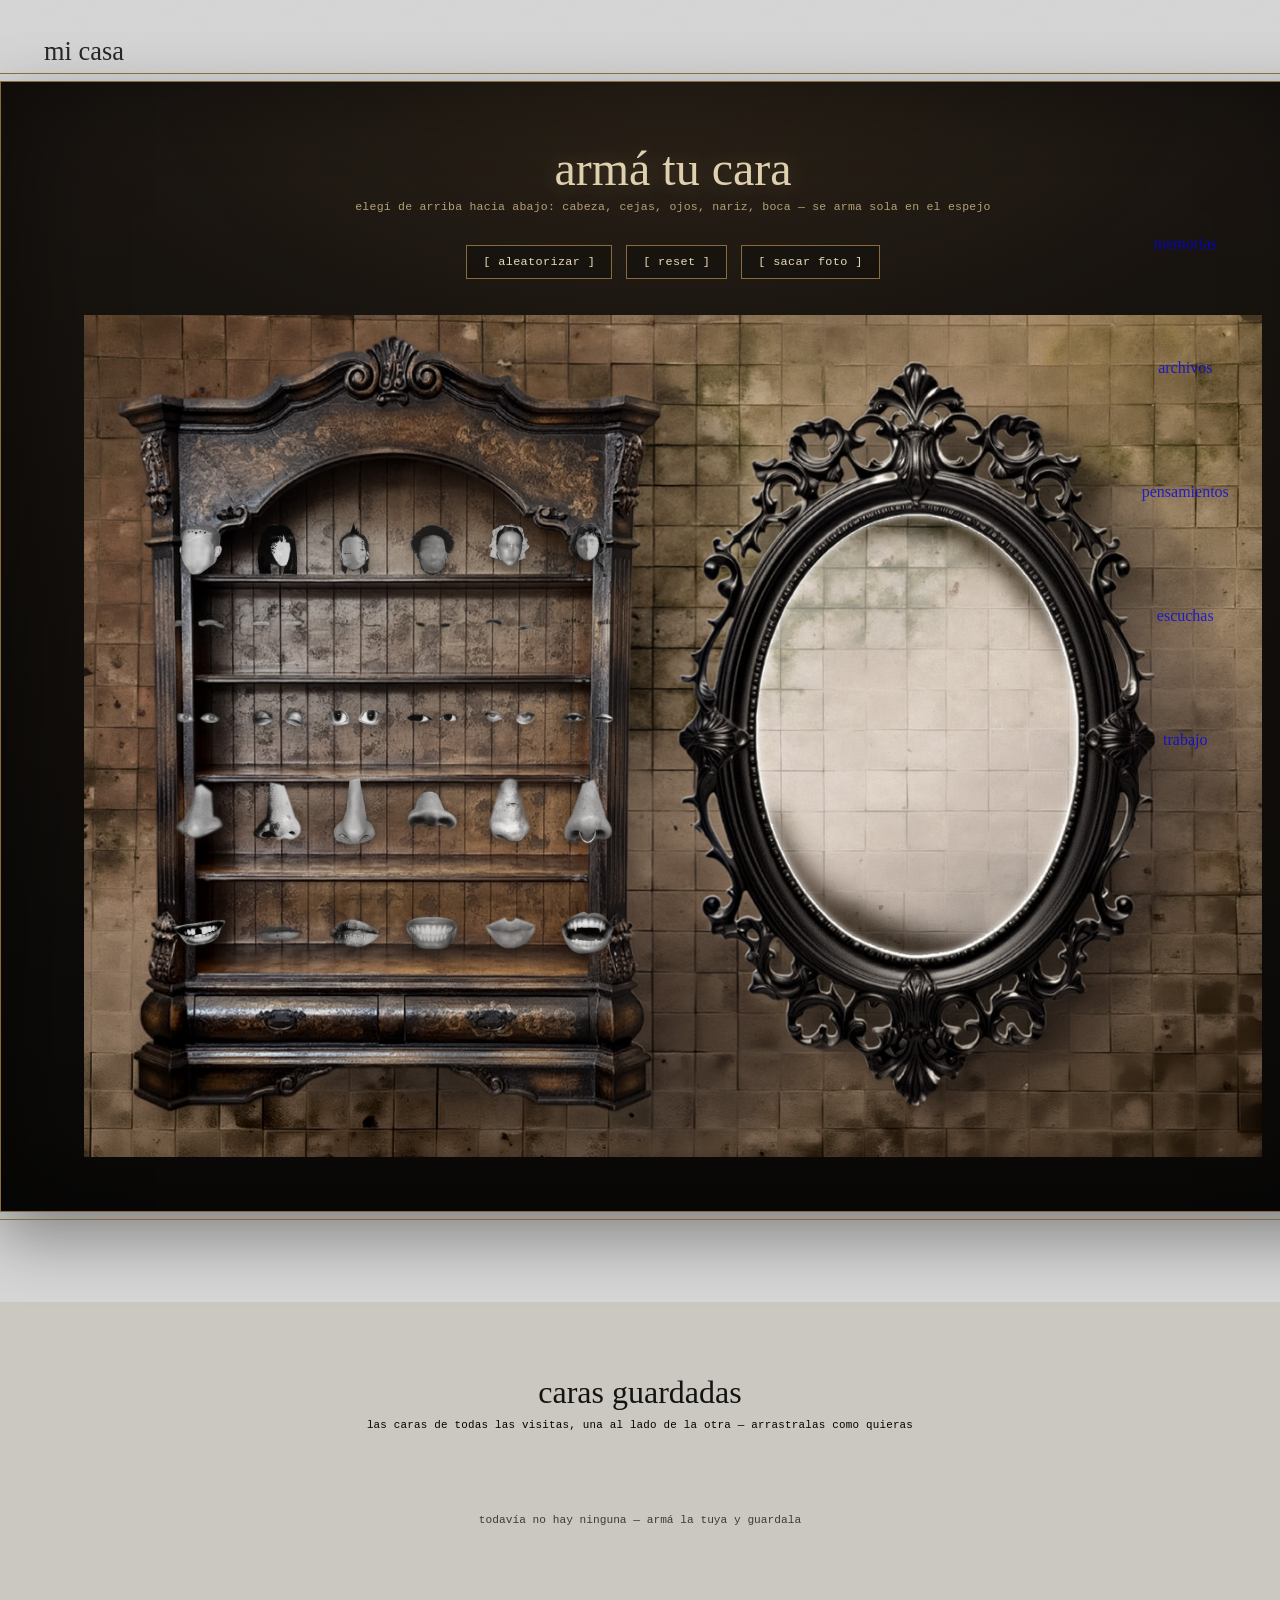
==== commit a194aa30: "Armá tu cara: todo el juego dentro de un recuadro tipo ventana de diálogo Fondo oscuro con viñeta y " ====
--- a/armate-tu-cara.html
+++ b/armate-tu-cara.html
@@ -54,18 +54,34 @@
   .umbral-label { font-family: 'Cardinal', serif; font-size: 1rem; color: var(--ink); opacity: 0.75; }
   .umbral:hover img { transform: scale(1.1); opacity: 1; }
 
-  /* ---------- armá tu cara ---------- */
+  /* ---------- armá tu cara: todo el juego adentro de un recuadro
+     estilo ventana de diálogo de videojuego (doble línea dorada,
+     interior oscuro con viñeta) ---------- */
   .room-wrap {
     position: relative;
     z-index: 5;
-    padding: 11vh 0 10vh 0;
+    width: min(94vw, 1360px);
+    margin: 9vh auto 10vh auto;
+    padding: 6.5vh 5.5vw 6vh 5.5vw;
+    --frame-ink: #EADBB8;
+    --frame-mist: #B6A077;
+    --frame-gold: #8A6B3E;
+    --frame-bg: #110E0B;
+    background:
+      radial-gradient(ellipse 70% 45% at 50% 0%, rgba(138,107,62,0.16), transparent 65%),
+      linear-gradient(180deg, #1A1511 0%, #110E0B 55%, #0A0908 100%);
+    border: 1px solid var(--frame-gold);
+    outline: 1px solid var(--frame-gold);
+    outline-offset: 7px;
+    box-shadow: 0 24px 60px rgba(8,6,4,0.4), inset 0 0 110px rgba(0,0,0,0.55);
   }
 
   .room-title {
     font-family: 'Cardinal', serif;
     font-size: 3rem;
-    color: var(--ink);
-    opacity: 0.88;
+    color: var(--frame-ink);
+    text-shadow: 0 0 22px rgba(201,168,118,0.3);
+    opacity: 0.95;
     text-align: center;
     margin: 0 9vw 0.5vh 9vw;
   }
@@ -73,7 +89,7 @@
   .room-subtitle {
     font-family: ui-monospace, 'SFMono-Regular', Menlo, Consolas, monospace;
     font-size: 0.72rem;
-    color: var(--mist);
+    color: var(--frame-mist);
     letter-spacing: 0.02em;
     text-align: center;
     margin: 0 9vw 3.5vh 9vw;
@@ -86,16 +102,16 @@
     margin: 0 0 4vh 0;
   }
   .toolbar button {
-    background: var(--room-paper);
-    border: 1px solid #1C1C1A;
-    color: var(--ink);
+    background: rgba(0,0,0,0.25);
+    border: 1px solid var(--frame-gold);
+    color: var(--frame-ink);
     font-family: ui-monospace, 'SFMono-Regular', Menlo, Consolas, monospace;
     font-size: 0.74rem;
     letter-spacing: 0.03em;
     padding: 9px 16px;
     cursor: inherit;
   }
-  .toolbar button:active { background: #bcbab0; }
+  .toolbar button:active { background: rgba(0,0,0,0.5); }
 
   /* ---------- escena de escritorio: mueble + espejo tal cual el fondo ---------- */
   .scene-wrap { width: min(92vw, 1322px); margin: 0 auto; }
@@ -228,7 +244,7 @@
     .umbral img { height: 40px; filter: drop-shadow(0 4px 5px rgba(0,0,0,0.55)) drop-shadow(0 0 7px rgba(0,0,0,0.4)); }
     .umbral-label { font-size: 0.86rem; opacity: 1; color: #1C1C1A; background: rgba(238,232,220,0.88); padding: 2px 7px; border-radius: 2px; }
 
-    .room-wrap { padding: 8vh 0 20vh 0; }
+    .room-wrap { width: 100%; margin: 0 0 8vh 0; padding: 8vh 0 20vh 0; outline-offset: -1px; }
     .room-title { font-size: 2.1rem; margin: 0 6vw 0.5vh 6vw; }
     .room-subtitle { margin: 0 6vw 3vh 6vw; }
 
@@ -239,9 +255,9 @@
       position: sticky;
       top: 0;
       z-index: 15;
-      background: var(--room-paper);
+      background: var(--frame-bg);
       padding: 10px 0 12px 0;
-      box-shadow: 0 8px 14px -6px rgba(20,18,15,0.35);
+      box-shadow: 0 8px 14px -6px rgba(0,0,0,0.6);
     }
     .mobile-mirror-scene {
       position: relative;
@@ -265,7 +281,7 @@
       font-family: ui-monospace, 'SFMono-Regular', Menlo, Consolas, monospace;
       font-size: 0.7rem;
       letter-spacing: 0.04em;
-      color: var(--mist);
+      color: var(--frame-mist);
       margin: 0 6vw 10px 6vw;
     }
     .row-mobile-strip {
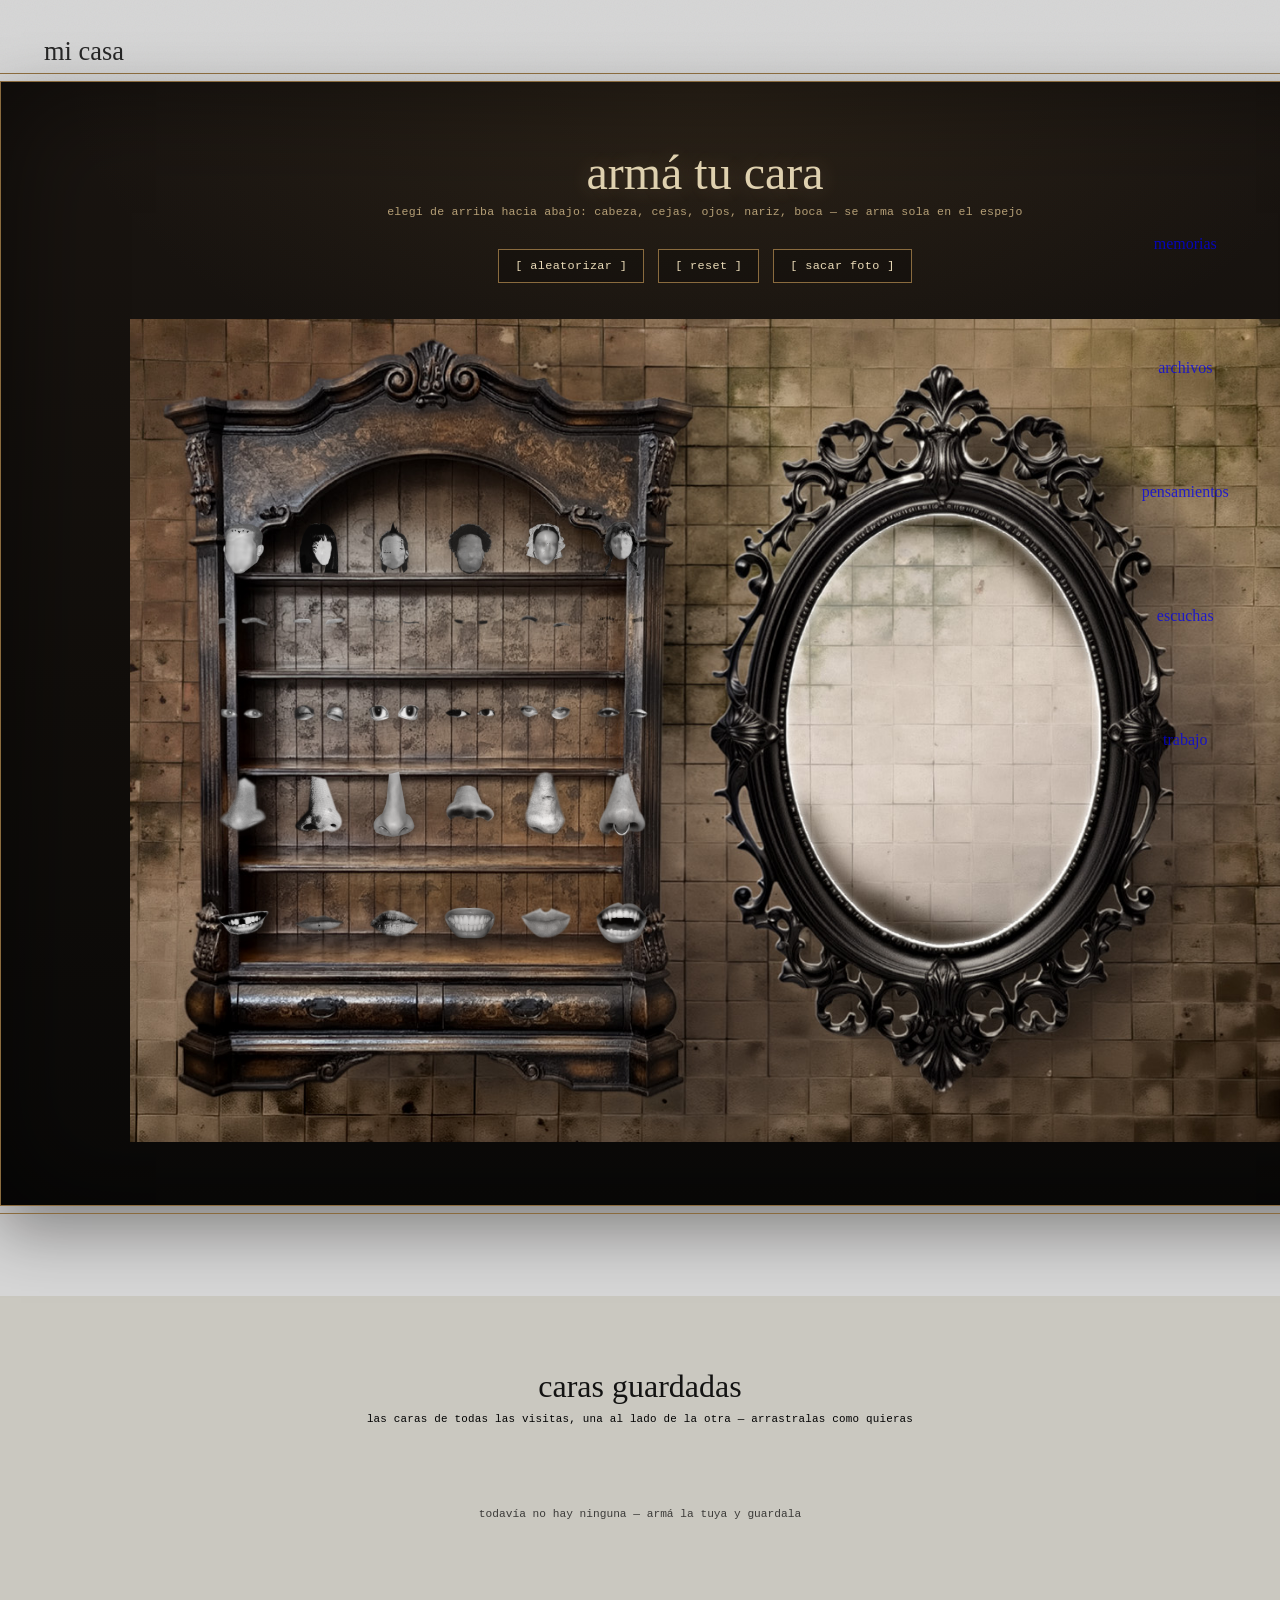
==== commit 2f8f170b: "Armá tu cara: agrandar el recuadro y centrar el juego adentro El ancho de .scene-wrap estaba calcula" ====
--- a/armate-tu-cara.html
+++ b/armate-tu-cara.html
@@ -60,9 +60,9 @@
   .room-wrap {
     position: relative;
     z-index: 5;
-    width: min(94vw, 1360px);
+    width: min(96vw, 1520px);
     margin: 9vh auto 10vh auto;
-    padding: 6.5vh 5.5vw 6vh 5.5vw;
+    padding: 7vh 7vw 7vh 7vw;
     --frame-ink: #EADBB8;
     --frame-mist: #B6A077;
     --frame-gold: #8A6B3E;
@@ -114,7 +114,7 @@
   .toolbar button:active { background: rgba(0,0,0,0.5); }
 
   /* ---------- escena de escritorio: mueble + espejo tal cual el fondo ---------- */
-  .scene-wrap { width: min(92vw, 1322px); margin: 0 auto; }
+  .scene-wrap { width: min(100%, 1150px); margin: 0 auto; }
 
   .scene {
     position: relative;
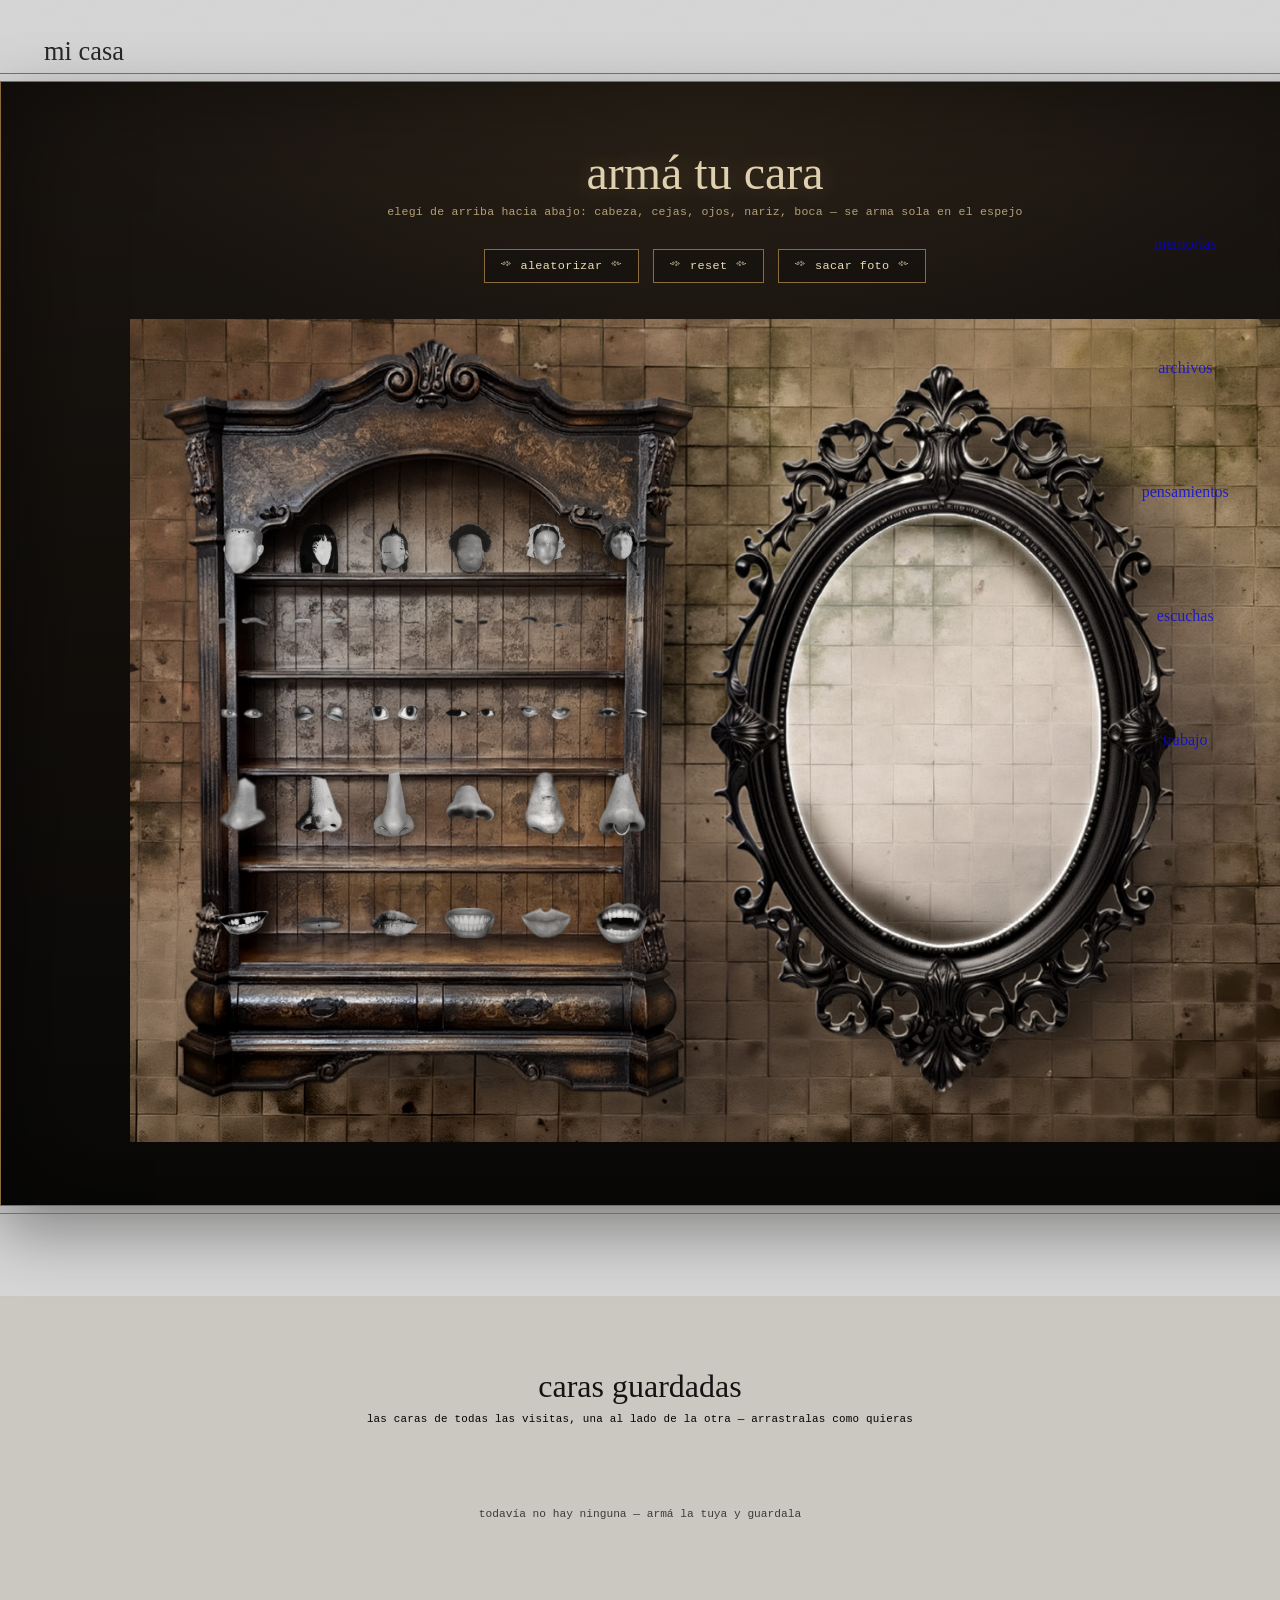
==== commit beeff86c: "Armá tu cara: corchetes de los botones por ornamentos tibetanos ༺ ༻ Reemplaza los [ ] de "aleatoriza" ====
--- a/armate-tu-cara.html
+++ b/armate-tu-cara.html
@@ -6,6 +6,8 @@
 <title>Armá tu cara — Sala de juegos — Mi Casa</title>
 <link rel="stylesheet" href="style.css">
 <style>
+
+  @import url('https://fonts.googleapis.com/css2?family=Noto+Sans+Tibetan&display=swap');
 
   :root { --room-paper: #D6D6D6; }
 
@@ -112,6 +114,7 @@
     cursor: inherit;
   }
   .toolbar button:active { background: rgba(0,0,0,0.5); }
+  .toolbar button .orn { font-family: 'Noto Sans Tibetan', ui-monospace, 'SFMono-Regular', Menlo, Consolas, monospace; }
 
   /* ---------- escena de escritorio: mueble + espejo tal cual el fondo ---------- */
   .scene-wrap { width: min(100%, 1150px); margin: 0 auto; }
@@ -562,9 +565,9 @@
   <div class="room-subtitle">elegí de arriba hacia abajo: cabeza, cejas, ojos, nariz, boca — se arma sola en el espejo</div>
 
   <div class="toolbar">
-    <button id="btnRandom" type="button">[ aleatorizar ]</button>
-    <button id="btnReset" type="button">[ reset ]</button>
-    <button id="btnCapture" type="button">[ sacar foto ]</button>
+    <button id="btnRandom" type="button"><span class="orn">༺</span> aleatorizar <span class="orn">༻</span></button>
+    <button id="btnReset" type="button"><span class="orn">༺</span> reset <span class="orn">༻</span></button>
+    <button id="btnCapture" type="button"><span class="orn">༺</span> sacar foto <span class="orn">༻</span></button>
   </div>
 
   <!-- ---------- desktop / tablet: mueble + espejo completos ---------- -->
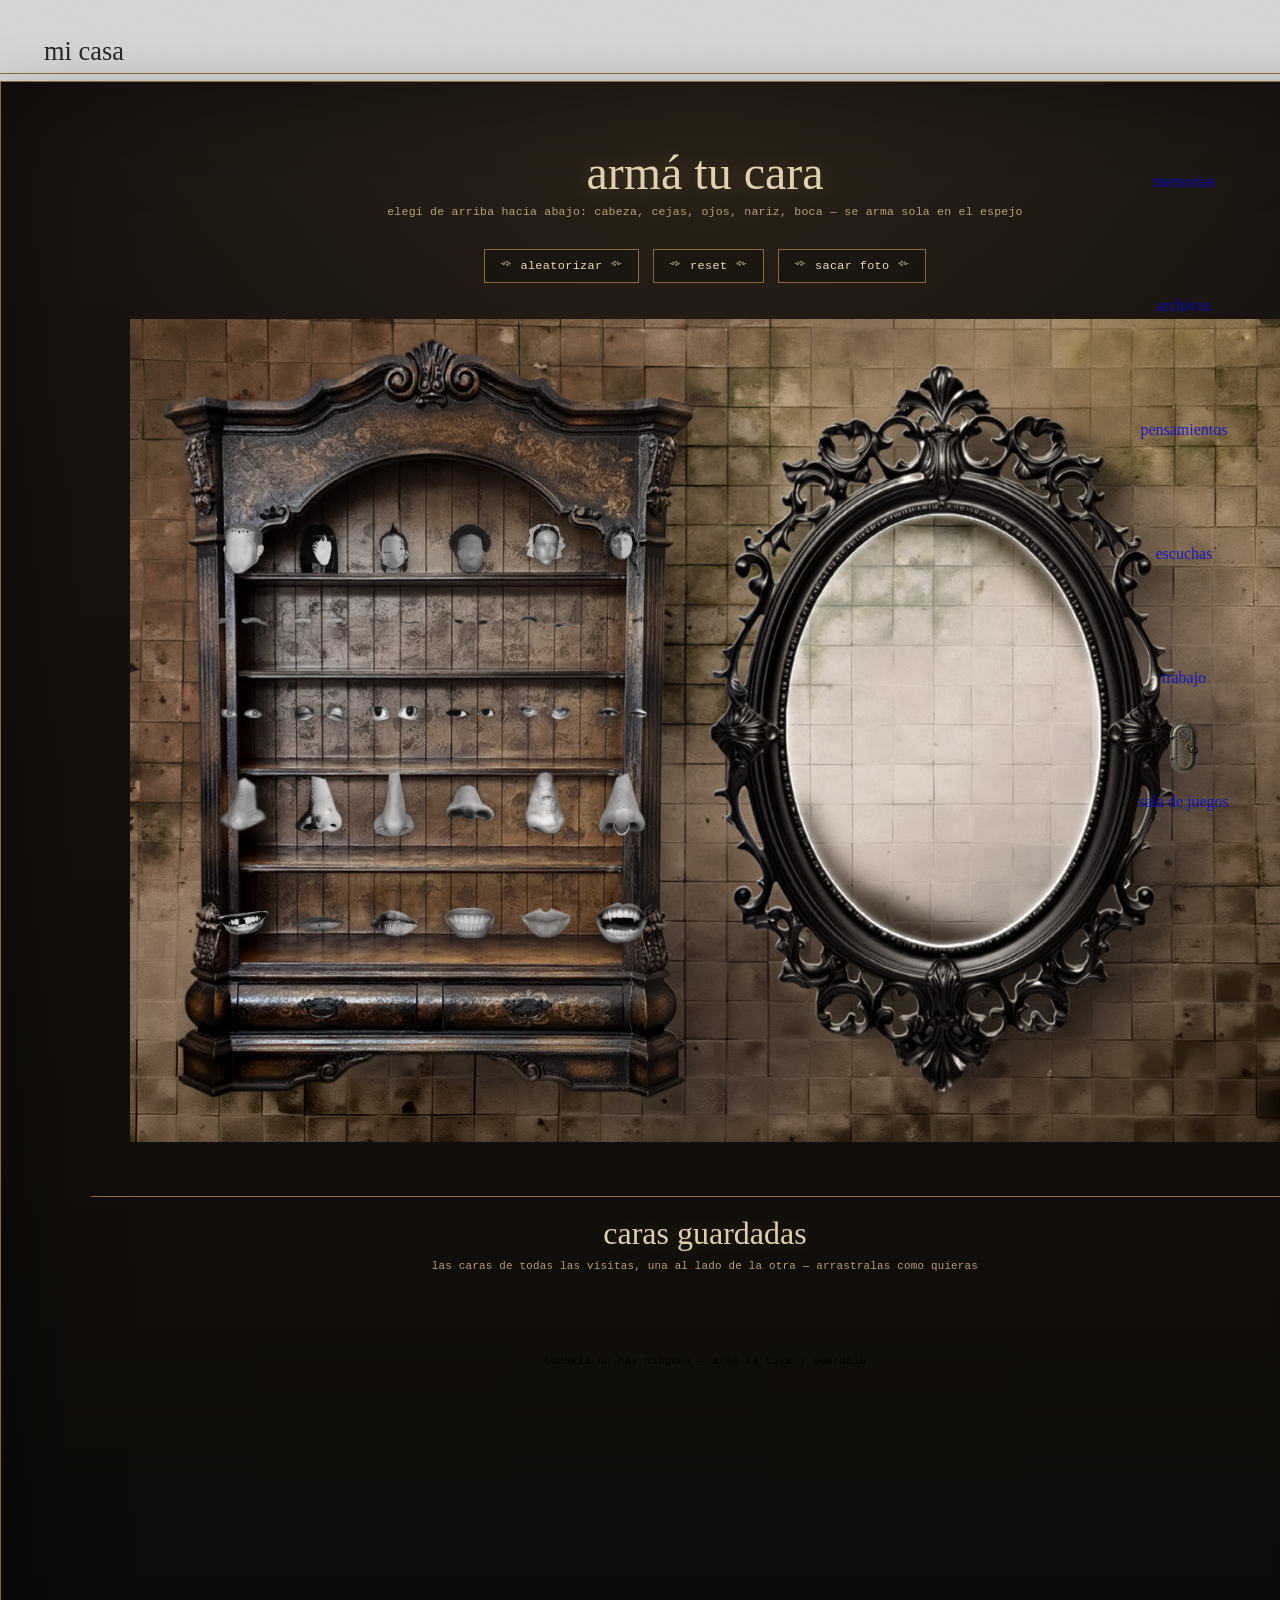
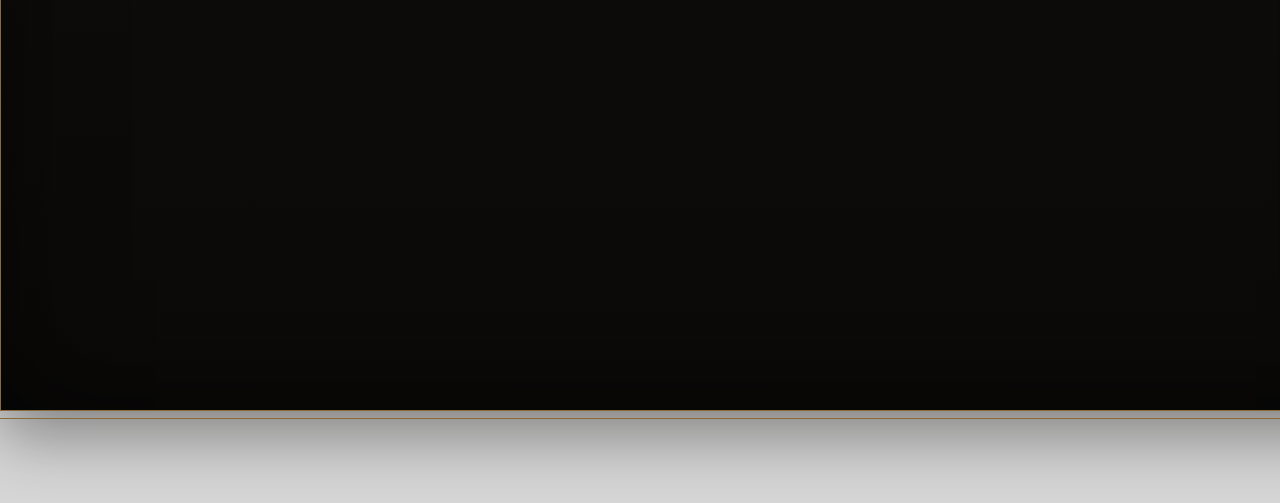
==== commit 27fcdb82: "Reacomodar "sala de juegos": sacarla de la casa, sumarla al costado La puerta (fin.png) quedó mal co" ====
--- a/armate-tu-cara.html
+++ b/armate-tu-cara.html
@@ -349,21 +349,22 @@
   .caras-section {
     position: relative;
     z-index: 2;
-    background: #cac8c0;
-    padding: 8vh 6vw 10vh 6vw;
+    padding: 2vh 0 0 0;
     margin-top: 6vh;
+    border-top: 1px solid var(--frame-gold);
   }
   .caras-title {
     font-family: 'Cardinal', serif;
     font-size: 2rem;
-    color: var(--ink);
-    opacity: 0.9;
+    color: var(--frame-ink);
+    text-shadow: 0 0 22px rgba(201,168,118,0.3);
+    opacity: 0.95;
     text-align: center;
   }
   .caras-hint {
     font-family: ui-monospace, 'SFMono-Regular', Menlo, Consolas, monospace;
     font-size: 0.68rem;
-    color: var(--mist);
+    color: var(--frame-mist);
     letter-spacing: 0.02em;
     text-align: center;
     margin: 8px 0 5vh 0;
@@ -434,7 +435,7 @@
   }
 
   @media (max-width: 720px) {
-    .caras-section { padding: 6vh 6vw 9vh 6vw; }
+    .caras-section { padding: 2vh 0 0 0; }
     .caras-title { font-size: 1.7rem; }
     .caras-collection { min-height: 56vh; }
     .cara-window { width: 62%; }
@@ -558,6 +559,10 @@
     <img src="assets/iconos/ventana-vieja-trabajo.png" alt="">
     <span class="umbral-label">trabajo</span>
   </a>
+  <a href="sala-de-juegos.html" class="umbral" aria-label="ir a Sala de juegos">
+    <img src="assets/fin.png" alt="">
+    <span class="umbral-label">sala de juegos</span>
+  </a>
 </div>
 
 <div class="room-wrap">
@@ -603,15 +608,15 @@
   </div>
 
   <div class="rows-mobile" id="rowsMobile"></div>
+
+  <section class="caras-section">
+    <div class="caras-title">caras guardadas</div>
+    <div class="caras-hint">las caras de todas las visitas, una al lado de la otra — arrastralas como quieras</div>
+    <div class="caras-collection" id="carasCollection">
+      <div class="caras-empty" id="carasEmpty">todavía no hay ninguna — armá la tuya y guardala</div>
+    </div>
+  </section>
 </div>
-
-<section class="caras-section">
-  <div class="caras-title">caras guardadas</div>
-  <div class="caras-hint">las caras de todas las visitas, una al lado de la otra — arrastralas como quieras</div>
-  <div class="caras-collection" id="carasCollection">
-    <div class="caras-empty" id="carasEmpty">todavía no hay ninguna — armá la tuya y guardala</div>
-  </div>
-</section>
 
 <div class="cara-confirm" id="caraConfirm" hidden>
   <div class="cara-confirm-window">
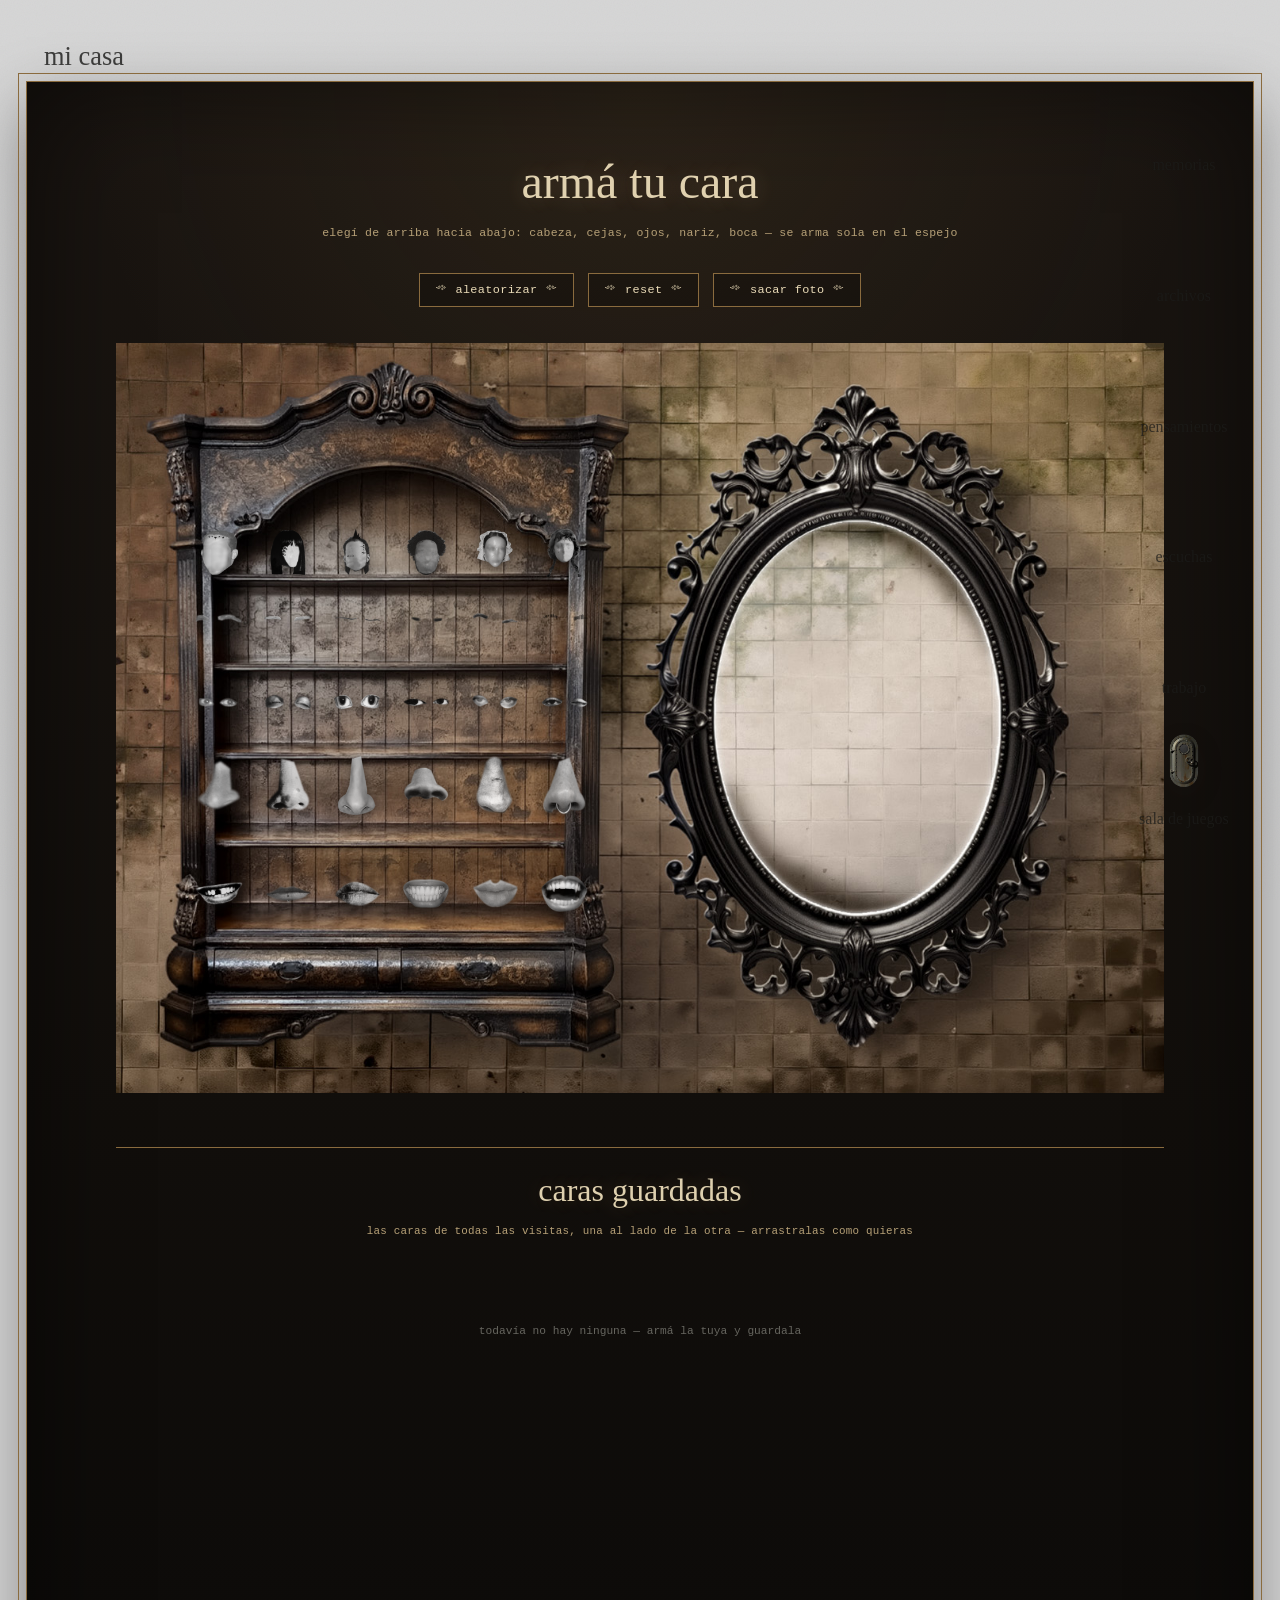
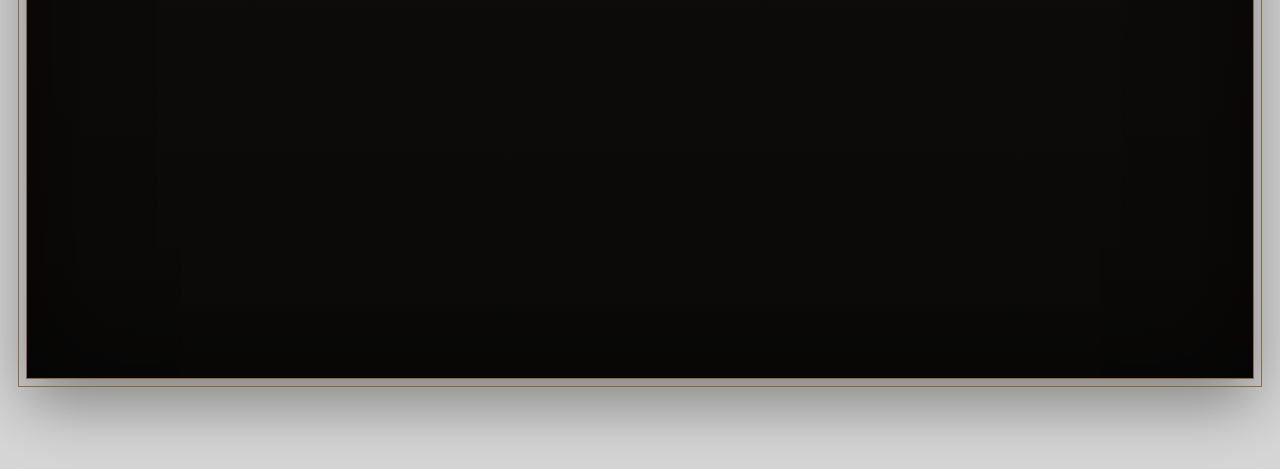
==== commit f9e1ffc1: "Rediseñar sala-de-juegos.html: pantalla de título de videojuego retro Reemplaza la grilla de tiles p" ====
--- a/armate-tu-cara.html
+++ b/armate-tu-cara.html
@@ -57,46 +57,9 @@
   .umbral:hover img { transform: scale(1.1); opacity: 1; }
 
   /* ---------- armá tu cara: todo el juego adentro de un recuadro
-     estilo ventana de diálogo de videojuego (doble línea dorada,
-     interior oscuro con viñeta) ---------- */
-  .room-wrap {
-    position: relative;
-    z-index: 5;
-    width: min(96vw, 1520px);
-    margin: 9vh auto 10vh auto;
-    padding: 7vh 7vw 7vh 7vw;
-    --frame-ink: #EADBB8;
-    --frame-mist: #B6A077;
-    --frame-gold: #8A6B3E;
-    --frame-bg: #110E0B;
-    background:
-      radial-gradient(ellipse 70% 45% at 50% 0%, rgba(138,107,62,0.16), transparent 65%),
-      linear-gradient(180deg, #1A1511 0%, #110E0B 55%, #0A0908 100%);
-    border: 1px solid var(--frame-gold);
-    outline: 1px solid var(--frame-gold);
-    outline-offset: 7px;
-    box-shadow: 0 24px 60px rgba(8,6,4,0.4), inset 0 0 110px rgba(0,0,0,0.55);
-  }
-
-  .room-title {
-    font-family: 'Cardinal', serif;
-    font-size: 3rem;
-    color: var(--frame-ink);
-    text-shadow: 0 0 22px rgba(201,168,118,0.3);
-    opacity: 0.95;
-    text-align: center;
-    margin: 0 9vw 0.5vh 9vw;
-  }
-
-  .room-subtitle {
-    font-family: ui-monospace, 'SFMono-Regular', Menlo, Consolas, monospace;
-    font-size: 0.72rem;
-    color: var(--frame-mist);
-    letter-spacing: 0.02em;
-    text-align: center;
-    margin: 0 9vw 3.5vh 9vw;
-  }
-
+     estilo ventana de diálogo de videojuego ----------
+     .room-wrap / .room-title / .room-subtitle (el recuadro oscuro en
+     sí) ahora viven en style.css, compartidos con sala-de-juegos.html */
   .toolbar {
     display: flex;
     justify-content: center;
@@ -246,10 +209,6 @@
     }
     .umbral img { height: 40px; filter: drop-shadow(0 4px 5px rgba(0,0,0,0.55)) drop-shadow(0 0 7px rgba(0,0,0,0.4)); }
     .umbral-label { font-size: 0.86rem; opacity: 1; color: #1C1C1A; background: rgba(238,232,220,0.88); padding: 2px 7px; border-radius: 2px; }
-
-    .room-wrap { width: 100%; margin: 0 0 8vh 0; padding: 8vh 0 20vh 0; outline-offset: -1px; }
-    .room-title { font-size: 2.1rem; margin: 0 6vw 0.5vh 6vw; }
-    .room-subtitle { margin: 0 6vw 3vh 6vw; }
 
     .scene-wrap { display: none; }
 
--- a/style.css
+++ b/style.css
@@ -0,0 +1,325 @@
+/* ============================================================
+   PORTFOLIO + BLOG — hoja de estilos
+   Paleta:
+     --paper     #F7F5F0  fondo
+     --ink       #1C1C1A  texto principal
+     --mist      #8A8A82  texto secundario / meta
+     --sage      #A8D5BA  acento 1 (verde del flyer)
+     --periwinkle#5B6EF0  acento 2 (azul del flyer, links)
+   Tipografía:
+     Fraunces  -> títulos, nav, la firma del sitio
+     Inter     -> texto de cuerpo, fechas, meta
+   ============================================================ */
+
+@import url('https://fonts.googleapis.com/css2?family=Fraunces:ital,opsz,wght@0,9..144,400;0,9..144,500;0,9..144,600;1,9..144,400&family=Inter:wght@400;500&display=swap');
+@font-face { font-family: 'Homemade Apple'; src: url('typog/homemade-apple/HomemadeApple.ttf') format('truetype'); }
+@font-face { font-family: 'Cardinal'; src: url('assets/fonts/Cardinal.ttf') format('truetype'); }
+
+:root {
+  --paper: #F7F5F0;
+  --ink: #1C1C1A;
+  --mist: #8A8A82;
+  --sage: #A8D5BA;
+  --periwinkle: #5B6EF0;
+  --nav-width: 260px;
+}
+
+* { box-sizing: border-box; }
+
+html {
+  scroll-behavior: smooth;
+  cursor: url("data:image/svg+xml,%3Csvg xmlns='http://www.w3.org/2000/svg' width='32' height='32'%3E%3Ctext x='2' y='24' font-size='26' fill='%231C1C1A'%3E%E2%9A%9C%3C/text%3E%3C/svg%3E") 16 16, auto;
+}
+
+body {
+  margin: 0;
+  background: var(--paper);
+  color: var(--ink);
+  font-family: 'Inter', sans-serif;
+  font-size: 16px;
+  line-height: 1.55;
+  -webkit-font-smoothing: antialiased;
+}
+
+a, button, .umbral, .hotspot, .gallery-item {
+  cursor: inherit;
+}
+
+a {
+  color: var(--periwinkle);
+  text-decoration: none;
+}
+a:hover { text-decoration: underline; }
+a:focus-visible, button:focus-visible {
+  outline: 2px solid var(--periwinkle);
+  outline-offset: 3px;
+}
+
+h1, h2, h3 {
+  font-family: 'Fraunces', serif;
+  font-weight: 500;
+  margin: 0;
+  letter-spacing: -0.01em;
+}
+
+/* ---------- layout: sidebar + main ---------- */
+
+.layout {
+  display: flex;
+  min-height: 100vh;
+}
+
+.sidebar {
+  width: var(--nav-width);
+  flex-shrink: 0;
+  padding: 48px 32px;
+  border-right: 1px solid rgba(28,28,26,0.1);
+  display: flex;
+  flex-direction: column;
+  justify-content: space-between;
+  position: sticky;
+  top: 0;
+  height: 100vh;
+}
+
+.mark {
+  display: block;
+  width: 46px;
+  height: 46px;
+  margin-bottom: 18px;
+}
+
+.site-name {
+  font-family: 'Fraunces', serif;
+  font-size: 2rem;
+  font-weight: 500;
+}
+
+.site-tagline {
+  font-size: 0.85rem;
+  color: var(--periwinkle);
+  margin-top: 4px;
+  font-style: italic;
+}
+
+nav.primary-nav {
+  margin-top: 40px;
+}
+
+nav.primary-nav ul {
+  list-style: none;
+  padding: 0;
+  margin: 0;
+}
+
+nav.primary-nav li { margin-bottom: 10px; }
+
+nav.primary-nav a {
+  color: var(--ink);
+  font-size: 0.95rem;
+}
+
+nav.primary-nav a.active {
+  color: var(--periwinkle);
+}
+
+nav.primary-nav a:hover { text-decoration: underline; }
+
+.section-label {
+  color: var(--mist);
+  font-size: 0.8rem;
+  margin: 28px 0 8px 0;
+}
+.section-label:first-child { margin-top: 0; }
+
+.sidebar-footer {
+  font-size: 0.8rem;
+  color: var(--mist);
+  display: flex;
+  flex-direction: column;
+  gap: 6px;
+}
+
+main {
+  flex: 1;
+  padding: 64px 56px;
+  max-width: 760px;
+}
+
+/* ---------- home / intro ---------- */
+
+.intro h1 {
+  font-size: 3.rem;
+  max-width: 20ch;
+  font-family: 'Homemade Apple', cursive;
+  color:white
+}
+
+.intro p {
+  max-width: 62ch;
+  margin-top: 18px;
+}
+
+/* ---------- project index ---------- */
+
+.index-list {
+  margin-top: 48px;
+  border-top: 1px solid rgba(28,28,26,0.12);
+}
+
+.index-item {
+  display: flex;
+  justify-content: space-between;
+  align-items: baseline;
+  gap: 24px;
+  padding: 18px 0;
+  border-bottom: 1px solid rgba(28,28,26,0.12);
+}
+
+.index-item .name {
+  font-family: 'Fraunces', serif;
+  font-size: 1.05rem;
+}
+
+.index-item .desc {
+  color: var(--mist);
+  font-size: 0.9rem;
+  flex: 1;
+  text-align: right;
+}
+
+.index-item .year {
+  color: var(--mist);
+  font-size: 0.85rem;
+  width: 3.5em;
+  text-align: right;
+}
+
+/* ---------- blog list ---------- */
+
+.post-list { margin-top: 40px; }
+
+.post-list-item {
+  padding: 22px 0;
+  border-bottom: 1px solid rgba(28,28,26,0.12);
+}
+
+.post-list-item .date {
+  color: var(--mist);
+  font-size: 0.82rem;
+}
+
+.post-list-item .title {
+  font-family: 'Fraunces', serif;
+  font-size: 1.15rem;
+  margin-top: 4px;
+}
+
+.post-list-item .excerpt {
+  color: var(--ink);
+  opacity: 0.75;
+  font-size: 0.92rem;
+  margin-top: 6px;
+  max-width: 60ch;
+}
+
+/* ---------- single post ---------- */
+
+.post-header .date {
+  color: var(--mist);
+  font-size: 0.85rem;
+}
+
+.post-header h1 {
+  margin-top: 6px;
+  font-size: 1.9rem;
+}
+
+.post-body {
+  margin-top: 32px;
+  max-width: 62ch;
+}
+
+.post-body p { margin: 0 0 18px 0; }
+
+.back-link {
+  display: inline-block;
+  margin-bottom: 32px;
+  font-size: 0.9rem;
+}
+
+/* ---------- responsive ---------- */
+.bg-image { position: fixed; top: 0; left: 0; width: 100%; height: 100%; background-image: url('assets/casa/cementerio.jpg'); background-size: cover; background-position: center; z-index: 0; } .bg-overlay { position: fixed; top: 0; left: 0; width: 100%; height: 100%; background: rgba(247, 245, 240, 0.55); z-index: 1; } .layout { position: relative; z-index: 2; }
+.house-wrap { position: relative; width: 100vw; margin: 0; } .house-img { width: 100%; height: auto; display: block; } .hotspot { position: absolute; display: block; background: rgba(230, 48, 0, 0.35); }
+@media (max-width: 820px) {
+   .hotspot[href="memorias.html"] { left: 12.6% !important; width: 29.3% !important; } .hotspot[href="escuchas.html"] { left: 0% !important; top: 67% !important; width: 20% !important; height: 14% !important; }.hotspot[href="archivos.html"] { left: 9.4% !important; width: 29.3% !important; } .hotspot[href="pensamientos.html"] { left: 45.1% !important; width: 16.3% !important; } .hotspot[href="trabajo.html"] { left: 76% !important; width: 22.8% !important; }
+  .house-wrap { position: fixed; top: 0; left: 0; width: 100vw; height: 100vh; margin: 0; } .house-img { width: 100%; height: 100%; object-fit: cover; display: block; }
+  .layout { flex-direction: column; }
+  .sidebar {
+    width: 100%;
+    height: auto;
+    position: relative;
+    flex-direction: row;
+    align-items: center;
+    justify-content: space-between;
+    padding: 24px 24px;
+  }
+  .sidebar-footer { display: none; }
+  nav.primary-nav { margin-top: 0; }
+  nav.primary-nav ul { display: flex; flex-wrap: wrap; gap: 10px 16px; }
+  .section-label { display: none; }
+  main { padding: 40px 24px; }
+  .index-item .desc { display: none; }
+  .site-title { position: absolute; left: 4%; top: 42%; font-family: 'Cardinal', serif; font-size: 3rem; color: #5B6EF0; z-index: 3; margin: 0; }
+}
+
+/* ============================================================
+   RECUADRO OSCURO — "ventana de diálogo" de videojuego, compartido
+   por las salas de experimentos/juegos (armate-tu-cara.html,
+   sala-de-juegos.html). Doble línea dorada, interior oscuro con
+   viñeta. Cada página puede pisar .room-title/.room-subtitle si
+   necesita otro tamaño — esto es solo la base común.
+   ============================================================ */
+.room-wrap {
+  position: relative;
+  z-index: 5;
+  width: min(96vw, 1520px);
+  margin: 9vh auto 10vh auto;
+  padding: 7vh 7vw 7vh 7vw;
+  --frame-ink: #EADBB8;
+  --frame-mist: #B6A077;
+  --frame-gold: #8A6B3E;
+  --frame-bg: #110E0B;
+  background:
+    radial-gradient(ellipse 70% 45% at 50% 0%, rgba(138,107,62,0.16), transparent 65%),
+    linear-gradient(180deg, #1A1511 0%, #110E0B 55%, #0A0908 100%);
+  border: 1px solid var(--frame-gold);
+  outline: 1px solid var(--frame-gold);
+  outline-offset: 7px;
+  box-shadow: 0 24px 60px rgba(8,6,4,0.4), inset 0 0 110px rgba(0,0,0,0.55);
+}
+
+.room-title {
+  font-family: 'Cardinal', serif;
+  font-size: 3rem;
+  color: var(--frame-ink);
+  text-shadow: 0 0 22px rgba(201,168,118,0.3);
+  opacity: 0.95;
+  text-align: center;
+  margin: 0 9vw 0.5vh 9vw;
+}
+
+.room-subtitle {
+  font-family: ui-monospace, 'SFMono-Regular', Menlo, Consolas, monospace;
+  font-size: 0.72rem;
+  color: var(--frame-mist);
+  letter-spacing: 0.02em;
+  text-align: center;
+  margin: 0 9vw 3.5vh 9vw;
+}
+
+@media (max-width: 720px) {
+  .room-wrap { width: 100%; margin: 0 0 8vh 0; padding: 8vh 0 20vh 0; outline-offset: -1px; }
+  .room-title { font-size: 2.1rem; margin: 0 6vw 0.5vh 6vw; }
+  .room-subtitle { margin: 0 6vw 3vh 6vw; }
+}
